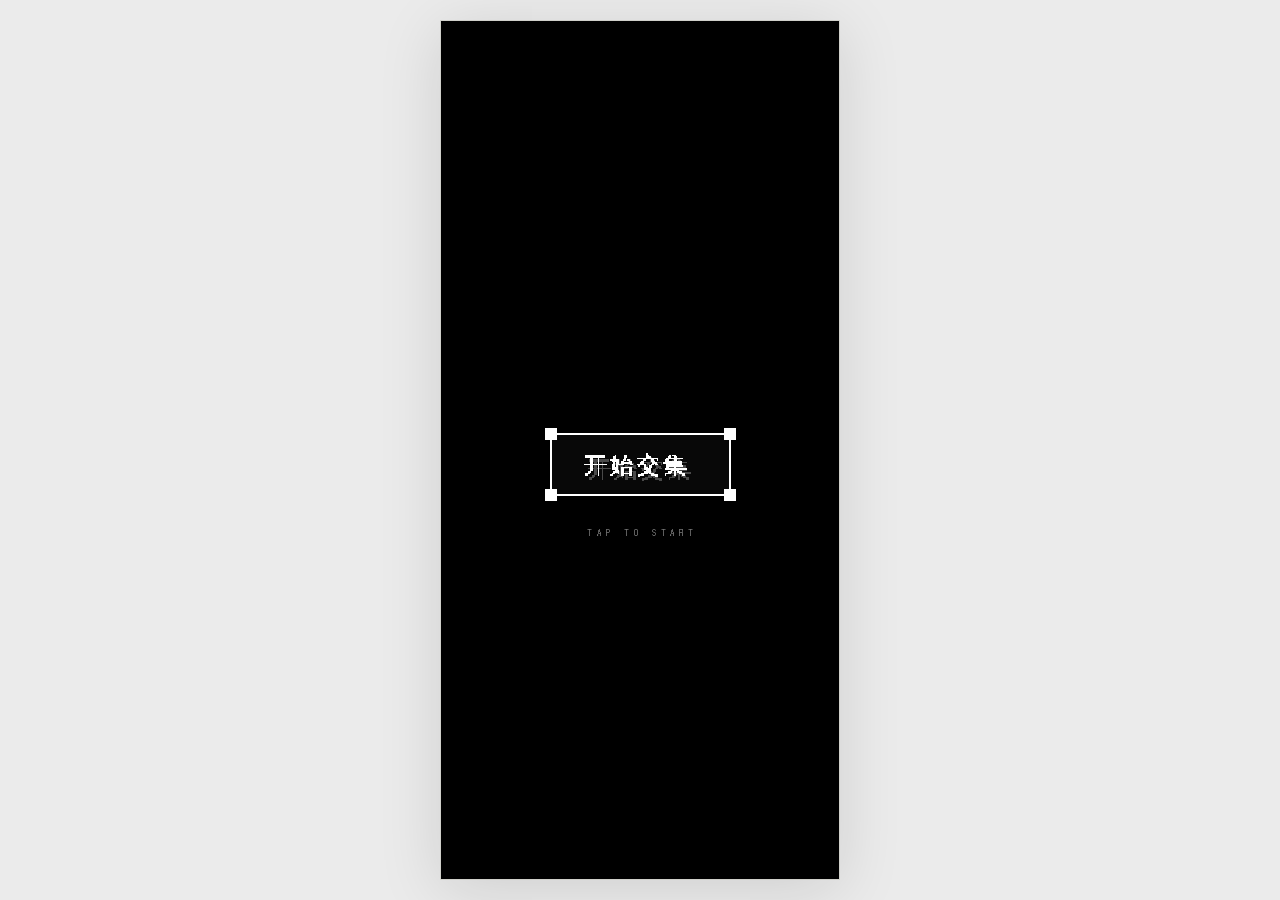
==== peiban/index.html @ 3f776996 "fix: 蛇眼装饰补全 - 半只眼镜像重建成两只完整独立的眼睛, 瞳孔镂空填实" ====
<!DOCTYPE html>
<html lang="zh-CN">
<head>
<meta charset="UTF-8" />
<meta name="viewport" content="width=device-width, initial-scale=1.0, maximum-scale=1.0, user-scalable=no, viewport-fit=cover" />
<title>风格 · 陪玩自我介绍</title>
<link rel="preconnect" href="https://fonts.googleapis.com" />
<link rel="preconnect" href="https://fonts.gstatic.com" crossorigin />
<!-- 非阻塞加载：fonts.googleapis.com 在大陆网络常挂起，阻塞式样式表会让页面长时间黑屏。
     media=print + onload 切换 = 异步加载，字体没到就用回退字体先渲染（font-display=swap 已开）。 -->
<link href="https://fonts.googleapis.com/css2?family=DotGothic16&family=Long+Cang&family=Zhi+Mang+Xing&display=swap" rel="stylesheet" media="print" onload="this.media='all'" />
<noscript><link href="https://fonts.googleapis.com/css2?family=DotGothic16&family=Long+Cang&family=Zhi+Mang+Xing&display=swap" rel="stylesheet" /></noscript>
<style>
  :root{
    --bg:#ffffff;          /* 纯白底 */
    --fg:#111111;
    --gray:#92949b;        /* 灰蓝 */
    --pink:#dcbcb8;        /* 柔和粉（框线等点缀） */
    --mist:#ece3e2;        /* 浅粉灰（烟雾/块面） */
    --block:#ece3e2;
    --block-2:#e0d4d3;
    --red:#8b1a1a;
    --paper:#ffffff;
    --px:'DotGothic16', -apple-system, "PingFang SC", "Microsoft YaHei", sans-serif;
    --ui:-apple-system, "PingFang SC", "Microsoft YaHei", sans-serif;
  }
  *{margin:0;padding:0;box-sizing:border-box;-webkit-tap-highlight-color:transparent;}
  html,body{height:100%;background:#ebebeb;}
  body{
    font-family:var(--ui);
    color:var(--fg);
    display:flex;align-items:center;justify-content:center;
    overflow:hidden;
  }
  .phone{
    position:relative;
    width:min(100vw,400px);
    height:min(100vh,860px);
    background:var(--bg);
    overflow:hidden;
    isolation:isolate;
  }
  @media (min-width:520px){
    .phone{border:1px solid #d0d0ca; box-shadow:0 10px 60px rgba(0,0,0,.12);}
  }

  /* ---------- 调试网格 ?grid=1 ---------- */
  .phone.grid::after{
    content:'';position:absolute;inset:0;pointer-events:none;z-index:99;
    background-image:
      linear-gradient(to right, rgba(139,26,26,.30) 0 1px, transparent 1px),
      linear-gradient(to bottom, rgba(139,26,26,.30) 0 1px, transparent 1px);
    background-size:33.333% 33.333%;
  }

  /* ---------- 页面容器 ---------- */
  .page{
    position:absolute; inset:0;
    padding:28px;
    opacity:0; visibility:hidden;
    background:var(--bg);
  }
  .page.is-active{opacity:1;visibility:visible;}
  /* 性能：非当前页的常驻动画（漂浮粒子/烟雾/蛇摆动等）全部暂停，省 GPU 省电 */
  .page:not(.is-active) *, .page:not(.is-active) *::before, .page:not(.is-active) *::after{
    animation-play-state:paused !important;
  }
  /* 画廊页：全屏 iframe，无内边距 */
  #page-gallery{ padding:0; cursor:pointer; }
  #page-gallery iframe{ width:100%; height:100%; border:0; display:block; }
  /* 画廊上下的半像素题字 */
  .gal-cap{
    position:absolute; left:0; right:0; z-index:6; pointer-events:none;
    font-family:var(--px); text-align:center; color:rgba(255,255,255,.58);
    letter-spacing:.46em; text-shadow:0 0 10px rgba(0,0,0,.65);
  }
  .gal-cap.top{ top:30px; font-size:13px; }
  .gal-cap.bot{ bottom:26px; font-size:12px; line-height:2.2; letter-spacing:.4em; }
  /* 右上角：线条黑白玫瑰 = 音乐开关 */
  .rose-mute{
    position:absolute; top:13px; right:13px; z-index:40;
    width:36px; height:36px; cursor:pointer;
    opacity:0; visibility:hidden;
    transition:transform .15s ease;
  }
  .rose-mute:active{ transform:scale(.9); }
  .rose-mute svg{ width:100%; height:100%; display:block; }
  .rose-mute .rm-line{ stroke:#161616; fill:none; stroke-width:1.5; stroke-linecap:round; }
  .rose-mute .rm-slash{ stroke:#8b1a1a; fill:none; stroke-width:1.8; stroke-linecap:round; opacity:0; transition:opacity .2s; }
  .rose-mute.off .rm-line{ stroke:#b9b9b2; }
  .rose-mute.off .rm-slash{ opacity:1; }
  .rm-tip{
    position:absolute; top:50%; right:42px; transform:translateY(-50%);
    font-size:9px; letter-spacing:.28em; color:var(--gray); white-space:nowrap;
    opacity:0; transition:opacity .25s;
  }
  .rose-mute:hover .rm-tip{ opacity:1; }

  /* ---------- 通用文字 ---------- */
  .back{
    position:absolute; top:26px; left:7%;
    font-size:12px; letter-spacing:.22em; color:var(--gray);
    cursor:pointer; z-index:20; padding:8px 10px 8px 0;
  }
  .back::before{content:'← ';}
  /* 右下角前进：子页顺序浏览 */
  .fwd{
    position:absolute; bottom:26px; right:7%;
    font-size:12px; letter-spacing:.22em; color:var(--gray);
    cursor:pointer; z-index:20; padding:8px 0 8px 10px;
  }
  .fwd::after{content:' →';}
  .fwd:active{opacity:.55;}
  .ttl{
    position:absolute; top:70px; left:7%;
    font-family:var(--px); font-size:30px; letter-spacing:.16em; line-height:1;
  }
  .ttl-en{
    position:absolute; top:78px; right:7%;
    font-size:10px; letter-spacing:.34em; color:var(--gray);
  }
  .hint{font-size:10px;letter-spacing:.24em;color:var(--gray);}
  .note{font-size:11px;letter-spacing:.18em;color:var(--gray);}

  /* ---------- 像素风文字框：白色边线，左上/右下角为像素颗粒 ---------- */
  .pixel-box{
    --pb-line:#ffffff;
    position:relative; display:inline-block;
    background:rgba(255,255,255,.55);
    border:2px solid var(--pb-line);
    color:#111;
    padding:11px 15px;
    font-family:var(--px); font-size:14px; letter-spacing:.14em; line-height:1.5;
  }
  .pixel-box::before{
    content:''; position:absolute; top:-7px; left:-7px; width:13px; height:13px;
    background:var(--pb-line);
    clip-path:polygon(0 0,100% 0,100% 34%,66% 34%,66% 67%,33% 67%,33% 100%,0 100%);
  }
  .pixel-box::after{
    content:''; position:absolute; bottom:-7px; right:-7px; width:13px; height:13px;
    background:var(--pb-line);
    clip-path:polygon(0 0,100% 0,100% 34%,66% 34%,66% 67%,33% 67%,33% 100%,0 100%);
    transform:rotate(180deg);
  }
  .pixel-box > span{position:relative; z-index:2;}
  /* 浅色背景上的弹窗：白线会隐身，换黑线，像素角同步变色 */
  .vibe-pop .pixel-box{--pb-line:#111111;}

  /* ---------- 占位块 ---------- */
  .block{
    background:var(--block);
    display:flex;align-items:center;justify-content:center;
    font-size:11px;letter-spacing:.22em;color:var(--gray);
    text-align:center;
  }
  .block.round{border-radius:50%;}
  .block.red{background:var(--red);color:#fff;}
  .block.dark{background:#111;color:#fff;}
  .block.pale{background:var(--block-2);}


  /* ---------- 图片占位框 ---------- */
  .ph{
    position:absolute;
    border:1px dashed rgba(17,17,17,.32);
    background:rgba(17,17,17,.02);
    display:flex;align-items:center;justify-content:center;
    overflow:hidden;
  }
  .ph::before,.ph::after{
    content:'';position:absolute;background:rgba(17,17,17,.18);
  }
  .ph::before{left:50%;top:50%;width:16px;height:1px;transform:translate(-50%,-50%);}
  .ph::after{left:50%;top:50%;width:1px;height:16px;transform:translate(-50%,-50%);}
  .ph > i{
    position:absolute; bottom:8px; left:0; right:0; text-align:center;
    font-style:normal; font-size:9px; letter-spacing:.24em; color:#9a9a94;
  }

  /* ---------- 话术页：照片用细线吊在顶上 ---------- */
  #page-scripts .ph{ overflow:visible; }   /* 否则吊线被占位框裁掉 */
  #page-scripts .hang{
    position:absolute; bottom:100%; left:50%; margin-left:-.5px;
    width:1px;   /* 拧绳质感：两色相间的细线 */
    background:repeating-linear-gradient(180deg,#8f8f89 0 3px,#d9d9d3 3px 5px);
  }
  #page-scripts .hang::before{
    content:''; position:absolute; top:-4px; left:50%; transform:translateX(-50%);
    width:5px; height:5px; border-radius:50%;
    background:#2b2b2b;   /* 顶部图钉 */
  }

  /* ---------- 可点热区 ---------- */
  .hit{cursor:pointer; position:absolute; z-index:6;}
  .hit:active{opacity:.55;}
  .hit .tag{
    position:absolute; left:0; top:100%; margin-top:6px; white-space:nowrap;
    font-size:9px; letter-spacing:.22em; color:var(--gray);
  }
  .hit .tag.r{left:auto; right:0;}
  .hit .tag.c{left:0; right:0; text-align:center;}

  /* ---------- 跳转烟雾过渡层（从底部升起盖屏，再散去） ---------- */
  #smokeVeil{
    position:absolute; inset:0; z-index:55;
    display:none; pointer-events:none; overflow:hidden;
  }
  #smokeVeil .puff{
    position:absolute; border-radius:50%;
    /* 移动端性能：渐变本身已足够柔，blur(16px) 会让 4 个大块每帧重渲染，微信内核直接卡 */
    background:radial-gradient(circle at 50% 60%, #ffffff 0%, var(--mist) 40%, rgba(236,227,226,0) 72%);
    animation:veilChurn 3.2s ease-in-out infinite alternate;
  }
  #smokeVeil .p1{ left:-18%; bottom:-16%; width:80%; height:46%; }
  #smokeVeil .p2{ left:30%;  bottom:-24%; width:90%; height:52%; animation-delay:.35s; }
  #smokeVeil .p3{ left:-8%;  bottom:-30%; width:100%; height:56%; animation-delay:.7s; }
  #smokeVeil .p4{ left:52%;  bottom:-12%; width:70%; height:42%; animation-delay:.15s; }
  @keyframes veilChurn{
    from{ transform:translateX(-3%) scale(1); }
    to  { transform:translateX(3%)  scale(1.12); }
  }

  /* ================= 0. 开始界面（游戏 TITLE SCREEN） ================= */
  #startScr{
    position:absolute; inset:0; z-index:220; background:#000;
    display:flex; align-items:center; justify-content:center;
    padding-top:72px;                /* 整体下移一点 */
    cursor:pointer;
  }
  .ss-title{
    font-family:var(--px); color:#fff;
    line-height:1; text-align:center;
  }
  .ss-title canvas{
    display:block; margin:0 auto;      /* 居中 */
    image-rendering:pixelated;
    filter:drop-shadow(4px 4px 0 rgba(140,140,140,.5));
  }
  /* 扭曲过场：从屏幕中心扩散的波纹环 */
  .warp-ring{
    position:absolute; left:50%; top:50%; width:240px; height:240px;
    margin:-120px 0 0 -120px;
    border:2px solid rgba(255,255,255,.6); border-radius:50%;
    opacity:0; pointer-events:none;
  }
  .ss-stack{ display:flex; flex-direction:column; align-items:center; }
  .ss-frame{
    position:relative; padding:18px 30px 15px;   /* 只比字大一圈 */
    border:2px solid #ffffff;
    text-align:center;
    background:rgba(255,255,255,.03);
    box-shadow:0 16px 38px rgba(0,0,0,.8);       /* 只留大柔影，去掉会被看成第二个框的硬偏移影 */
  }
  /* 四角像素块：正压在边框角上（块中心对准角点），不再有外圈卫星块 */
  .ss-c{ position:absolute; width:12px; height:12px; background:#fff; }
  .ss-c.tl{ left:-7px; top:-7px; }
  .ss-c.tr{ right:-7px; top:-7px; }
  .ss-c.bl{ left:-7px; bottom:-7px; }
  .ss-c.br{ right:-7px; bottom:-7px; }
  .ss-sub{
    margin-top:30px; font-family:var(--px); font-size:9px;
    letter-spacing:.52em; margin-right:-.52em; color:rgba(255,255,255,.55);
    animation:ssBlink 1.6s steps(1) infinite;
  }
  @keyframes ssBlink{ 0%,100%{opacity:1;} 50%{opacity:.15;} }
  #startScr:active .ss-frame{ transform:scale(.985); }

  /* ================= 0. 开场序章 ================= */
  .intro{
    position:absolute; inset:0; z-index:60;
    background:var(--bg); overflow:hidden;
    visibility:hidden; opacity:0; cursor:pointer;
  }
  .intro.on{visibility:visible;opacity:1;}
  .intro-bg{
    position:absolute; inset:-12%;
    background:
      radial-gradient(58% 42% at 28% 30%, rgba(17,17,17,.09), transparent 72%),
      radial-gradient(46% 36% at 74% 68%, rgba(17,17,17,.12), transparent 70%),
      linear-gradient(115deg, transparent 61.8%, rgba(146,148,155,.06) 62%, rgba(146,148,155,.06) 78%, transparent 78.2%),
      var(--bg);
  }
  .intro-grain{
    position:absolute; inset:0; pointer-events:none; opacity:.55;
    background-image:url("data:image/svg+xml,%3Csvg xmlns='http://www.w3.org/2000/svg' width='140' height='140'%3E%3Cfilter id='n'%3E%3CfeTurbulence type='fractalNoise' baseFrequency='0.85' numOctaves='3' stitchTiles='stitch'/%3E%3C/filter%3E%3Crect width='140' height='140' filter='url(%23n)' opacity='0.42'/%3E%3C/svg%3E");
    mix-blend-mode:multiply;
  }
  /* 移动端性能：全屏 multiply 混合会逼着底层每帧重合成，微信内核吃不消；
     手机上改普通混合 + 降透明度（视觉近似），序章不再卡 */
  @media (max-width:520px){
    .intro-grain{ mix-blend-mode:normal; opacity:.14; }
  }
  .intro-lid{position:absolute; left:0; width:100%; height:50.5%; background:#050505; transform:scaleY(0); pointer-events:none; z-index:28;}
  #lidTop{top:0; transform-origin:50% 0;}
  #lidBot{bottom:0; transform-origin:50% 100%;}
  .intro-txt{position:absolute; inset:0;}
  .ln-ripple{
    position:absolute; width:130px; height:130px; left:0; top:0;
    border:1px solid rgba(17,17,17,.55); border-radius:50%;
    opacity:0; pointer-events:none;
  }
  .ln{
    position:absolute; font-family:var(--ui);
    font-size:17px; letter-spacing:.14em; color:#111; white-space:nowrap;
  }
  .ln .char{display:inline-block;}
  .ln-a{left:11%; top:42%; font-weight:600;}
  .ln-b{right:11%; top:54%; color:#3a3a36;}
  .ln-b2{right:11%; top:60.5%; color:#3a3a36;}
  .intro-skip{
    position:absolute; bottom:26px; left:0; right:0; text-align:center;
    font-size:10px; letter-spacing:.3em; color:var(--gray);
  }
  /* 序章：直接用原图渲染的「倒在桌沿的高脚杯 + 长酒线 + 地面酒滩」（去掉桌子，透明 PNG） */
  .intro-glass{
    position:absolute; left:24%; top:.5%; width:52%; height:40%;
    pointer-events:none; opacity:0;
  }
  .intro-glass img.spill-img{
    width:100%; height:100%; display:block; object-fit:contain; object-position:50% 0%;
    clip-path:inset(0 0 100% 0);   /* 初始未显现，随时间线自上而下「流出」 */
  }
  /* 序章戒指：第二句话前滚入画面右侧 */
  .intro-ring{
    position:absolute; right:10%; top:42.5%; width:23%;
    opacity:0; pointer-events:none; z-index:5;
  }

  /* ================= 1. 首页 ================= */
  .home-snake{ left:-2%; top:-5%; width:44%; height:36%; }
  .home-snake .snk-img{
    width:100%; height:100%; object-fit:contain; display:block;
    transform:rotate(14deg);          /* 头转向右下的耳钉 */
  }
  .home-saturn{ left:30%; top:20%; width:76%; height:52%; }   /* 再右移，右缘探出屏边被裁一小截 */
  .home-saturn .tag.c{ left:62%; right:auto; }                /* 「主页」右移避开红线 */
  .home-saturn .sat-img{
    width:100%; height:100%; object-fit:contain; object-position:50% 50%; display:block;
    animation:levitate 6s ease-in-out infinite;
  }
  @keyframes levitate{
    0%,100%{ transform:translateY(0) rotate(-14deg); }   /* 向左倾斜 */
    50%    { transform:translateY(-16px) rotate(-8deg); }
  }
  /* 首页「欢愉至上」：白底像素框（canvas 小图放大出真像素颗粒） */
  .home-ring .pixel-box{ --pb-line:var(--pink); background:#ffffff; overflow:visible; }   /* 粉框 */
  .home-ring .pixel-box::before{ top:-5px; left:-5px; width:9px; height:9px; }
  .home-ring .pixel-box::after{ bottom:-5px; right:-5px; width:9px; height:9px; }
  /* 金属质感粒子 + 星芒（土星周围） */
  .saturn-wrap{position:relative;}
  .pt{
    position:absolute;border-radius:50%;
    background:radial-gradient(circle at 32% 30%, #ffffff 0%, #dcdcdc 22%, #9a9a9a 48%, #2e2e2e 94%);
    box-shadow:inset -1px -2px 3px rgba(0,0,0,.4), 0 0 5px rgba(255,255,255,.4);
  }
  .pt.star{border-radius:0;background:none;box-shadow:none;color:#111;font-size:11px;line-height:1;}
  .pt.p1{width:9px;height:9px;top:2px;left:24%;animation:float1 5.5s ease-in-out infinite;}
  .pt.p2{width:4px;height:4px;top:44%;left:-2%;animation:float2 7s ease-in-out infinite;}
  .pt.p3{width:11px;height:11px;top:78%;left:8%;animation:float3 6.2s ease-in-out infinite;}
  .pt.p4{width:3px;height:3px;top:20%;right:8%;animation:float2 8s ease-in-out infinite .8s;}
  .pt.p5{width:7px;height:7px;top:88%;right:16%;animation:float1 6.6s ease-in-out infinite .4s;}
  .pt.p6{width:5px;height:5px;top:56%;right:-3%;animation:float3 9s ease-in-out infinite;}
  .pt.star.s1{top:6%;right:22%;animation:float2 7.5s ease-in-out infinite .5s;}
  .pt.star.s2{bottom:-8%;left:36%;animation:float1 8.5s ease-in-out infinite 1s;}
  @keyframes float1{0%,100%{transform:translate(0,0);opacity:.55}50%{transform:translate(-8px,-14px);opacity:1}}
  @keyframes float2{0%,100%{transform:translate(0,0);opacity:.4}50%{transform:translate(10px,-10px);opacity:.95}}
  @keyframes float3{0%,100%{transform:translate(0,0);opacity:.5}50%{transform:translate(-4px,10px);opacity:1}}
  .home-ring{ right:4%; bottom:11.5%; width:41%; height:15%; z-index:7; }
  .home-ring .pixel-box{position:absolute;right:0;bottom:0;z-index:2;}
  /* 银灰小戒指：缀在文字框左上角，不压文字（框右移后随之调整） */
  .home-ring .orb-base, .home-ring .orb-front{
    position:absolute; left:21%; top:23%; width:45%; height:auto;
    object-fit:contain; display:block; pointer-events:none;
    transform:rotate(10deg) scaleX(1.15);
  }
  .home-ring .orb-base{
    z-index:1;
    filter:drop-shadow(0 4px 6px rgba(0,0,0,.22));
  }
  .home-ring .orb-front{ z-index:3; clip-path:inset(53% 0 0 0); }
  .home-ring .tag{ z-index:4; }
  /* 「欢愉至上」：去外框，文字用 canvas 低分辨率放大 → 像素块风格 */
  .home-ring .pixel-box{ border:none; background:transparent; padding:2px 3px; }
  .home-ring .pixel-box canvas{ display:block; image-rendering:pixelated; }
  /* 红线：从页面顶端贯穿到底（中间上方→中间下方），只经过持烟的手臂；
     基线在背景层（所有元素之下），下半段单独提层到手臂之上 */
  .home-redline{
    position:absolute; left:39%; top:0; width:23%; height:100%;
    pointer-events:none;
  }
  .home-redline img{
    position:absolute; left:0; top:0; width:100%; height:100%;
    object-fit:fill; display:block;   /* fill：竖向拉满整屏，曲线全程贯穿 */
    filter:brightness(.72) saturate(.8);   /* 暗红，不要那么亮 */
  }
  .home-redline .rl-base{ z-index:1; }                                   /* 上半段：背景层 */
  .home-redline .rl-front{ z-index:6; clip-path:inset(50% 0 0 0); }      /* 下半段：压到手臂上层 */
  /* 上部黑色色块：右上角稍靠下，垫在背景上（红线从其表面经过） */
  .home-blk{
    position:absolute; right:0; top:9%; width:45%; height:33%;
    background:#0a0a0a; z-index:0; pointer-events:none;
  }
  /* 内页背景红线：贯穿整屏、印在背景里（除序章外每页都有） */
  .page-redline{
    position:absolute; left:39%; top:0; width:23%; height:100%;
    pointer-events:none; z-index:0; opacity:.3;
  }
  /* 风格页：红线避开居中文本与右上 VIBE，走 70-82% 空档（酒杯后面） */
  #page-vibe .page-redline{ left:70%; width:12%; }
  .page-redline img{
    width:100%; height:100%; object-fit:fill; display:block;
    filter:brightness(.72) saturate(.8);
  }
  /* 手持香烟（黑底剪影，原图直接放置）：手臂从左缘伸入，烟头朝右下带火星 */
  .home-cig{ left:0; bottom:5.5%; width:58%; height:58%; z-index:5; }
  .home-cig .hand-img{
    position:absolute; left:0; bottom:0; width:100%; height:100%;
    object-fit:contain; object-position:left bottom; display:block;
  }
  .home-cig .tag{ color:#b9b9b9; }
  /* 纯烟雾：独立于香烟容器，从燃烧头的屏幕位置竖直升起 */
  /* 白色烟雾：白芯 + 极浅灰边缘（在白底上靠浅灰晕边显形），柔和上升 */
  .home-smoke{
    position:absolute; left:46%; top:40%;
    width:96px; height:30%;
    pointer-events:none; z-index:5;
  }
  .home-smoke i{
    position:absolute; bottom:0; left:50%; width:38px; height:38px; margin-left:-19px;
    border-radius:50%; opacity:0;
    /* 移动端性能：去掉 blur(6px)，柔边交给渐变本身（缩放动画会让 blur 每帧重渲染） */
    background:radial-gradient(circle,
      rgba(255,255,255,.96) 0%,
      rgba(255,255,255,.88) 34%,
      rgba(196,199,206,.38) 62%,
      rgba(196,199,206,0) 74%);
    animation:smokeUp 5.4s linear infinite;
  }
  .home-smoke i:nth-child(2){ animation-delay:1.8s; margin-left:5px; width:30px; height:30px; }
  .home-smoke i:nth-child(3){ animation-delay:3.6s; margin-left:-22px; width:34px; height:34px; }
  @keyframes smokeUp{
    0%  { transform:translate(0,0) scale(.4); opacity:0; }
    14% { opacity:.95; }
    55% { transform:translate(10px,-100px) scale(1.5); opacity:.55; }
    100%{ transform:translate(26px,-204px) scale(2.3); opacity:0; }
  }
  #page-home .home-tip{ position:absolute; bottom:12px; left:7%; }

  /* ================= 2. 主页 ================= */
  .avatar{
    position:absolute; top:6.4%; right:6%;
    width:27%; aspect-ratio:1/1;
    background:#0d0d0d;
  }
  .avatar .ph{
    position:absolute; inset:0; width:100%; height:100%;
    object-fit:cover; display:block;
  }
  /* 头像外框：黑色雕花边框（透明 PNG，已压成正方形），开口正好贴住方头像 */
  .avatar .fr{
    position:absolute; left:50%; top:50%; width:117%;
    transform:translate(-50%,-50%);
    pointer-events:none; display:block;
  }
  .fields{ position:absolute; top:19%; left:7%; width:40%; }
  .field{margin-bottom:18px;}
  .field .k{font-size:10px;letter-spacing:.3em;color:var(--gray);display:block;margin-bottom:9px;}
  .field .v{
    display:block;width:100%;white-space:nowrap;
    border-bottom:1px solid rgba(17,17,17,.35);
    padding-bottom:7px;font-size:15px;letter-spacing:.1em;color:var(--fg);
  }
  .field .v.empty{color:#b4b4ae;}
  /* 签名：书写体（网络字体加载失败时回退本地楷体/行楷），正常横排 */
  .field .v.sign{
    font-family:'Zhi Mang Xing','Long Cang','STXingkai','KaiTi','SimKai',cursive;
    font-size:19px; letter-spacing:.06em;
    color:#1c1c1c;
  }
  .face-wrap{ position:absolute; top:31%; left:47%; width:54%; height:42%; }
  .face-wrap .face-img{ width:100%; height:100%; object-fit:contain; display:block; }
  .earring{ position:absolute; width:52px; height:52px; cursor:pointer; z-index:8; }
  .earring img{
    width:100%; height:100%; object-fit:contain; display:block;
    filter:drop-shadow(0 2px 4px rgba(0,0,0,.28));
  }
  .profile-tip{position:absolute;bottom:24px;left:7%;}

  /* ================= 3. 风格页 ================= */
  /* 戒指：穿在红线右上角 */
  .vibe-ring{ position:absolute; left:69%; top:11.5%; width:16.5%; z-index:2; pointer-events:none; }
  .vibe-ring img{ width:100%; display:block; transform:rotate(16deg); }
  /* 基调文案 */
  .vibe-line{
    position:absolute; top:24.5%; left:7%; width:60%;
    font-size:12px; letter-spacing:.12em; line-height:2.05; color:var(--fg);
  }
  .vibe-line .k{
    display:inline-block; font-size:10px; letter-spacing:.28em;
    color:var(--gray); vertical-align:1px; margin-right:.4em;
  }
  .vibe-line .low{ color:var(--red); font-size:11.5px; letter-spacing:.2em; margin-top:4px; }
  .vibe-line .vibe-quote{
    font-size:10px; letter-spacing:.14em; line-height:1.9;
    color:var(--gray); margin-top:12px;
  }
  /* 须知：微信气泡，一条条冒出，新的覆盖旧的，点击可切下一条 */
  .vc{
    position:absolute; left:7%; bottom:92px; width:86%; height:170px; z-index:3; cursor:pointer;
    display:flex; flex-direction:column; justify-content:flex-end; align-items:stretch;
  }
  .vc .vc-name{
    display:block; font-size:10px; letter-spacing:.3em; color:var(--gray); margin:0 0 6px 42px;
  }
  .vc-row{ position:relative; display:flex; align-items:flex-end; gap:8px; opacity:0; }
  .vc-row.on{ animation:vcPop .45s cubic-bezier(.34,1.56,.64,1) forwards; }
  .vc-row.out{ animation:vcOut .26s ease-in forwards; }
  @keyframes vcPop{
    from{ opacity:0; transform:translateY(16px) scale(.9); }
    to  { opacity:1; transform:none; }
  }
  @keyframes vcOut{
    from{ opacity:1; transform:none; }
    to  { opacity:0; transform:translateY(-14px); }
  }
  .vc-ava{ width:32px; height:32px; border-radius:5px; overflow:hidden; flex:none; }
  .vc-ava img{ width:100%; height:100%; object-fit:cover; display:block; }
  .vc-bubble{
    position:relative; background:#f3f3f1; border-radius:0 10px 10px 10px;
    padding:10px 13px; font-size:11.5px; letter-spacing:.05em; line-height:1.8;
    color:var(--fg); max-width:calc(100% - 42px); max-height:150px; overflow:hidden;
  }
  .vc-bubble::before{
    content:''; position:absolute; left:-5px; top:9px;
    border-top:5px solid transparent; border-bottom:5px solid transparent;
    border-right:6px solid #f3f3f1;
  }
  .vc-bubble b{ font-weight:400; color:var(--red); margin-right:3px; }
  .vibe-arm{ left:7%; top:50%; width:40.5%; height:30%; }
  .vibe-arm img{ width:100%; height:100%; object-fit:contain; display:block; }
  .vibe-glass{ left:65%; top:30%; width:31%; height:42%; }
  .vibe-glass img{width:100%;height:100%;object-fit:contain;display:block;}
  .vibe-pop{
    position:absolute; left:7%; top:7.4%;
    opacity:0; visibility:hidden; z-index:30;
    pointer-events:none;
  }
  .vibe-pop.show{pointer-events:auto;}
  .vibe-tip{position:absolute;bottom:26px;left:0;right:0;text-align:center;}

  /* ================= 4. 话术页 ================= */
  /* 话术页：长页面(px 定位,inner 高 1200)。第二屏=自定义上传框 */
  .sc-f1{ left:50.5%; top:112px; width:45%;   height:194px; transform:rotate(-1.5deg); z-index:2; }
  .sc-f2{ left:6%;    top:391px; width:44%;   height:185px; transform:rotate(1.2deg);  z-index:2; }
  /* 图片排版加密：左上小竖幅 / 右中 / 右下 */
  .sc-f3{ left:6%;    top:198px; width:41%;   height:189px; transform:rotate(-1.4deg); z-index:2; }
  .sc-f4{ left:52.5%; top:314px; width:40.5%; height:138px; transform:rotate(1.4deg);  z-index:2; }
  .sc-f5{ right:5.5%; top:568px; width:40.5%; height:142px; transform:rotate(-1.2deg); z-index:2; }
  .sc-up1{ left:7%;   top:880px; width:40%;   height:180px; transform:rotate(-1.2deg); z-index:2; }
  .sc-up2{ left:52%;  top:880px; width:40%;   height:180px; transform:rotate(1.4deg);  z-index:2; }

  /* 原图卡：截图直接上框，点击全屏看细节（话术页+板评页共用） */
  #page-scripts .ph.pic, #page-reviews .ph.pic{
    border-style:solid; border-color:rgba(17,17,17,.22);
    background:#fcfbf8;
    box-shadow:0 2px 10px rgba(17,17,17,.07);
    cursor:pointer;
  }
  #page-scripts .ph.pic::before,
  #page-scripts .ph.pic::after,
  #page-reviews .ph.pic::before,
  #page-reviews .ph.pic::after{ display:none; }   /* 去掉占位十字 */
  #page-scripts .ph.pic img, #page-reviews .ph.pic img{
    position:absolute; inset:0; width:100%; height:100%;
    object-fit:cover; display:block;
    box-shadow:0 0 0 3px #fff, 0 0 0 4px rgba(17,17,17,.22);  /* 白边+细灰收边 */
  }
  #page-scripts .ph.pic > i{
    bottom:3px; font-size:7.5px; letter-spacing:.3em; color:#fff;
    text-shadow:0 0 4px rgba(0,0,0,.9), 0 0 2px rgba(0,0,0,.9);
    z-index:2; pointer-events:none;
  }
  /* 板评图多为浅底：主题字用深灰，黑底信单独用白 */
  #page-reviews .ph.pic > i{
    bottom:3px; font-size:7.5px; letter-spacing:.3em; color:#5a564c;
    text-shadow:0 0 3px rgba(255,255,255,.9);
    z-index:2; pointer-events:none;
  }
  #page-reviews .ph.pic.rv-f1 > i{ color:#fff; text-shadow:0 0 4px rgba(0,0,0,.9); }
  /* 全屏看图遮罩 */
  .pic-veil{
    position:absolute; inset:0; z-index:60; display:none;
    background:rgba(10,10,10,.93); cursor:pointer;
  }
  .pic-veil img{
    position:absolute; left:50%; top:50%; transform:translate(-50%,-50%);
    max-width:99%; max-height:94%; object-fit:contain;
  }
  .pic-veil .pic-x{
    position:absolute; top:16px; right:18px;
    font-size:14px; letter-spacing:.24em; color:#e8e5dd;
    text-shadow:0 0 6px rgba(0,0,0,.6);
  }
  /* 长页面：页内滚动容器（板评/话术），标题与前进按钮固定在视口 */
  .pg-scroll{
    position:absolute; inset:0; overflow-y:auto; -webkit-overflow-scrolling:touch;
    scrollbar-width:none; z-index:2;
  }
  .pg-scroll::-webkit-scrollbar{ display:none; }
  .pg-inner{ position:relative; height:1250px; }   /* 板评默认高 */
  #page-scripts .pg-inner{ height:1200px; }
  /* 顶部/底部渐隐遮罩：内容滚过标题区时不生硬 */
  .pg-fade{
    position:absolute; left:0; right:0; height:64px; z-index:3; pointer-events:none;
  }
  .pg-fade.top{ top:0; background:linear-gradient(#fff 32%, rgba(255,255,255,0)); }
  .pg-fade.bot{ bottom:0; background:linear-gradient(rgba(255,255,255,0), #fff 40%); }
  /* 自定义上传占位框：虚线，点击上传；上传后变实线图框 */
  .ph.up{
    border:1.5px dashed rgba(17,17,17,.34); background:rgba(255,255,255,.55);
    cursor:pointer;
    -webkit-user-select:none; user-select:none; -webkit-touch-callout:none;
  }
  .ph.up::before, .ph.up::after{ display:none; }
  .ph.up .up-txt{
    position:absolute; left:0; right:0; top:50%; transform:translateY(-50%);
    text-align:center; font-size:10px; letter-spacing:.3em; color:#a09c92;
    pointer-events:none;
  }
  .ph.up.full{ border-style:solid; border-color:rgba(17,17,17,.22); background:#fcfbf8; }
  .ph.up.full .up-txt{ display:none; }
  .ph.up.full img{
    position:absolute; inset:0; width:100%; height:100%;
    object-fit:cover; display:block; cursor:pointer;
    box-shadow:0 0 0 3px #fff, 0 0 0 4px rgba(17,17,17,.22);
  }
  /* 蛇：首页同款真蛇图，拉大铺成「右上 → 左下」的大对角，隐入背景（压在图片框后面），不挡图 */
  .sc-snake{ position:absolute; left:-7%; top:1%; width:114%; height:92%; z-index:1; pointer-events:none; }
  .sc-snake .sc-snk-img{
    width:100%; height:100%; object-fit:contain; display:block;
    opacity:.40;                               /* 融入白背景 */
    transform:rotate(7deg);
    animation:snkSway 11s ease-in-out infinite;
  }
  @keyframes snkSway{
    0%,100%{ transform:translate(0,0) rotate(7deg); }
    50%    { transform:translate(-7px,9px) rotate(5.4deg); }
  }
  /* 左下：玻璃罩玫瑰入口 —— 贴左下角，只露出图片右边一条（右罩壁+半朵花），图层压在蛇下面 */
  .sc-half{ left:0; bottom:0; width:18%; height:22%; z-index:0; }
  .sc-half .half-clip{ position:absolute; inset:0; overflow:hidden; }
  .sc-half .half-img{
    position:absolute; top:0; right:0; height:166%; width:auto;
    display:block;   /* 顶部对齐 → 罩顶和玻璃上半截露出，裁掉底部 */
  }
  .sc-half .tag{left:8%; bottom:2px; top:auto;}

  /* ================= 5. 板评页 ================= */
  /* 板评页：长页面(px 定位,inner 高 1250)。第一屏=四图,第二屏=沈虞信+上传框 */
  .rv-f1{ left:7%;  top:120px; width:36%; height:323px; transform:rotate(-1.8deg); z-index:2; }
  .rv-f2{ left:50%; top:120px; width:43%; height:168px; transform:rotate(1.6deg);  z-index:2; }
  .rv-f3{ left:50%; top:318px; width:43%; height:181px; transform:rotate(-1.4deg); z-index:2; }
  .rv-f4{ left:7%;  top:486px; width:44%; height:198px; transform:rotate(2deg);    z-index:2; }
  .rv-f5{ left:7%;  top:840px; width:46%; height:200px; transform:rotate(-1.6deg); z-index:2; }
  .rv-up1{ left:58%; top:840px;  width:35%; height:180px; transform:rotate(1.6deg);  z-index:2; }
  .rv-up2{ left:58%; top:1040px; width:35%; height:180px; transform:rotate(-1.4deg); z-index:2; }
  .rv-bloom{ position:absolute; left:33.75%; top:700px; width:32.5%; height:129px; opacity:.16; z-index:1; pointer-events:none; }
  .rv-bloom img{width:100%;height:100%;object-fit:contain;display:block;}
  .rv-eye{ position:absolute; top:688px; width:24%; height:104px; opacity:.5; z-index:1; pointer-events:none; }
  .rv-eye img{width:100%;height:100%;object-fit:contain;display:block;}
  .rv-eye-l{ left:7.5%; transform:rotate(-7deg); }
  .rv-eye-r{ right:7.5%; transform:rotate(7deg); }

  /* ================= 6. 书页 ================= */
  .book-wrap{position:absolute; left:26%; top:9%; width:68%; height:56%; z-index:6;}
  .book-zone{
    position:relative; width:100%; height:100%;
    perspective:1500px; cursor:pointer;
  }
  .book-zone .bl{position:absolute; inset:0;}
  /* 底层右页 + 右缘/下缘纸厚（立体书脊感） */
  .book-base{
    background:#f2f0e9;
    box-shadow:5px 9px 0 rgba(17,17,17,.05), 9px 16px 30px rgba(0,0,0,.18);
  }
  .book-base::after{
    content:''; position:absolute; right:-7px; top:4px; bottom:-3px; width:7px;
    background:repeating-linear-gradient(180deg,#f0eee6 0 2px,#c9c6ba 2px 4px);
    box-shadow:inset -2px 0 3px rgba(0,0,0,.14);
  }
  .book-base::before{
    content:''; position:absolute; left:4px; right:-7px; bottom:-7px; height:7px;
    background:repeating-linear-gradient(90deg,#f0eee6 0 2px,#c9c6ba 2px 4px);
    box-shadow:inset 0 -2px 3px rgba(0,0,0,.12);
  }
  /* 可翻页张：双面 */
  .book-page{
    position:absolute; inset:0; z-index:2;
    transform-origin:left center; transform-style:preserve-3d;
  }
  .pgf,.pgb{
    position:absolute; inset:0; overflow:hidden;
    backface-visibility:hidden; -webkit-backface-visibility:hidden;
    background:#fdfdfb; border:1px solid rgba(17,17,17,.3);
    box-shadow:0 8px 18px rgba(0,0,0,.10);
  }
  .pgb{ transform:rotateY(180deg); }
  .pgf .pl,.pgb .pl{
    position:absolute; inset:9% 8%;
    border:1px dashed rgba(17,17,17,.3); background:rgba(17,17,17,.02) center/cover no-repeat;
    display:flex; align-items:center; justify-content:center;
    font-size:9px; letter-spacing:.24em; color:#9a9a94;
  }
  .pgf .pl.full,.pgb .pl.full{ border:1px solid rgba(17,17,17,.15); color:transparent; }
  .book-inside{ background:linear-gradient(105deg,#f4f2ec 0%,#fdfdfb 32%); }
  .book-inside .bd{position:absolute;left:22px;bottom:20px;font-size:9px;letter-spacing:.3em;color:rgba(17,17,17,.4);}
  /* 中缝阴影 */
  .book-spine{ left:0; width:14px; z-index:40; pointer-events:none; background:linear-gradient(90deg,rgba(0,0,0,.20),rgba(0,0,0,0)); }
  .book-cover{
    position:absolute;inset:0;
    background:#ffffff;border:1px solid rgba(17,17,17,.55);
    overflow:hidden;
  }
  .book-cover .book-cv{
    position:absolute;inset:0;width:100%;height:100%;
    object-fit:cover;display:block;pointer-events:none;
  }
  .book-cover .spine,.book-cover .bt,.book-cover .bd{position:relative;z-index:2;}
  .book-cover .spine{position:absolute;left:12px;top:16px;bottom:16px;width:1px;background:rgba(17,17,17,.25);}
  .book-cover .bt{font-family:var(--px);font-size:17px;letter-spacing:.16em;line-height:1.7;}
  .book-cover .bd{
    position:absolute;left:0;right:0;bottom:10px;z-index:2;text-align:center;
    font-size:9px;letter-spacing:.3em;color:#fff;
    text-shadow:0 1px 6px rgba(0,0,0,.6);
  }
  .book-corner{
    position:absolute;right:0;bottom:0;width:44px;height:44px;
    background:var(--red);
    clip-path:polygon(100% 0,100% 100%,0 100%);
  }
  .book-inner{
    position:absolute;inset:0;z-index:1;
    background:#fbfbf9;color:#111;
    padding:22px 20px;
    display:flex;flex-direction:column;gap:14px;
  }
  .book-inner .pl{
    flex:1;border:1px dashed rgba(17,17,17,.3);
    display:flex;align-items:center;justify-content:center;
    font-size:9px;letter-spacing:.24em;color:#9a9a94;
  }
  .book-inner .pt2{font-family:var(--px);font-size:13px;letter-spacing:.12em;line-height:1.7;}
  .bk-up{ position:absolute; bottom:12px; left:27%; z-index:8; cursor:pointer; }
  .bk-up:active{opacity:.5;}
  /* 手持香烟（黑底剪影，原图直接放置，左下角） */
  .bk-cig{ left:-2%; bottom:4%; width:54%; height:50%; z-index:4; }
  .bk-cig .bk-hand{
    position:absolute; left:0; bottom:0; width:100%; height:100%;
    object-fit:contain; object-position:left bottom; display:block;
    /* 手臂从屏幕左缘外伸入：左端渐隐，藏掉被屏幕切断的硬边（图片盒从 -8px 起算，透明段需盖过屏缘） */
    -webkit-mask-image:linear-gradient(90deg, transparent 0, transparent 9%, #000 34%);
    mask-image:linear-gradient(90deg, transparent 0, transparent 9%, #000 34%);
  }
  .bk-tip{position:absolute;bottom:12px;left:7%;}
  /* 头牌卡页左上角：细花体 Card */
  .bk-card-tt{
    position:absolute; left:7%; top:66px; z-index:5; pointer-events:none;
    font-family:'Segoe Script','Brush Script MT','Lucida Handwriting',cursive;
    font-size:22px; font-weight:400; color:rgba(17,17,17,.45); letter-spacing:.04em;
  }
</style>
</head>
<body>
<audio id="bgm" src="assets/bgm.m4a" preload="auto"></audio>
<div class="phone" id="phone">

  <!-- ============ 1. 首页 ============ -->
  <section class="page is-active" id="page-home">
    <!-- 上部黑色色块（背景层，与手臂黑块呼应） -->
    <div class="home-blk" aria-hidden="true"></div>

    <!-- 蛇（真图，左上，觊觎耳钉）→ 话术页 -->
    <div class="hit home-snake">
      <img class="snk-img" src="assets/snake.png" alt=""/>
      <span class="tag c">话术</span>
    </div>

    <!-- 土星耳钉（真图，漂浮）→ 主页（带烟雾盖屏过渡） -->
    <div class="hit home-saturn" data-smoke>
      <div class="saturn-wrap" style="width:100%;height:100%;">
        <img class="sat-img" src="assets/sat.png" alt=""/>
        <span class="pt p1"></span><span class="pt p2"></span><span class="pt p3"></span>
        <span class="pt p4"></span><span class="pt p5"></span><span class="pt p6"></span>
        <span class="pt star s1">✦</span><span class="pt star s2">✦</span>
      </div>
      <span class="tag c">主页</span>
    </div>

    <!-- 「欢愉至上」白色像素框 → 风格页（右下） -->
    <div class="hit home-ring">
      <img class="orb-base" src="assets/ring-lite.png" alt=""/>
      <span class="pixel-box"><canvas class="px-canvas" data-text="欢愉至上" data-fs="22" data-scale="1" data-slack="1.08" data-font="'Zhi Mang Xing','Long Cang','KaiTi',cursive"></canvas></span>
      <img class="orb-front" src="assets/ring-lite.png" alt=""/>
      <span class="tag r">风格</span>
    </div>

    <!-- 红线：竖穿中轴，上半段在背景层、下半段压在手臂上面 -->
    <div class="home-redline" aria-hidden="true">
      <img class="rl-base" src="assets/redline.png" alt=""/>
      <img class="rl-front" src="assets/redline.png" alt=""/>
    </div>

    <!-- 手持香烟（黑底剪影原图）→ 书页（左下） -->
    <div class="hit home-cig">
      <img class="hand-img" src="assets/hand-cig.png" alt=""/>
    </div>
  </section>

  <!-- ============ 2. 主页 ============ -->
  <section class="page" id="page-profile">
    <!-- 背景红线：贯穿整屏，印在背景里 -->
    <div class="page-redline" aria-hidden="true"><img src="assets/redline.png" alt=""/></div>

    <div class="back" data-go="home">主页</div>

    <!-- 头像框：留空，以后再填 -->
    <div class="avatar" aria-label="头像框">
      <img class="ph" src="assets/avatar2.jpg" alt=""/>
      <img class="fr" src="assets/frame-ornate.png" alt=""/>
    </div>

    <div class="fields">
      <div class="field"><span class="k">NAME / 名字</span><span class="v">沈虞</span></div>
      <div class="field"><span class="k">AGE / 年龄</span><span class="v">20</span></div>
      <div class="field"><span class="k">MBTI</span><span class="v">INFP · 水象双鱼</span></div>
      <div class="field"><span class="k">TEAM / 常驻团</span><span class="v">雾山影（最高级）</span></div>
      <div class="field"><span class="k">MODEL / 建模</span><span class="v">2号耳坠鸟 · 1号耳坠</span></div>
      <div class="field"><span class="k">SIGN / 签名</span><span class="v sign">香饵之下，必有死鱼</span></div>
    </div>

    <div class="face-wrap">
      <img class="face-img" src="assets/face-cat.png" alt=""/>
      <div class="earring" id="earring" style="left:37%;top:34%;">
        <img src="assets/sat.png" alt="土星耳钉"/>
      </div>
    </div>

    <div class="profile-tip hint">点击耳环</div>
    <div class="fwd" data-go="vibe">下一页</div>
  </section>

  <!-- ============ 3. 风格页 ============ -->
  <section class="page" id="page-vibe">
    <!-- 背景红线：贯穿整屏，印在背景里 -->
    <div class="page-redline" aria-hidden="true"><img src="assets/redline.png" alt=""/></div>

    <div class="back" data-go="home">主页</div>
    <div class="ttl">风格</div>
    <div class="ttl-en">VIBE</div>

    <!-- 戒指：穿在红线右上角 -->
    <div class="vibe-ring"><img src="assets/ring-lite.png" alt=""/></div>

    <div class="vibe-line">
      <p><span class="k">主基调</span>恶趣味 / 钓系 / 擦 / 坏心眼 / 安抚 / 温柔 / 日常 / 剖析 / 引导型 / 轻浮</p>
      <p><span class="k">辅弦乐</span>小狗小猫文学 / 细腻 / 清冷 / 微病感</p>
      <p class="low">低无虚 · deeptalk 可接</p>
      <p class="vibe-quote">“——我只在意你的每一滴眼泪是不是为我而流。”</p>
    </div>

    <div class="hit vibe-arm vibe-hit"><img src="assets/arm.png" alt="手臂"/></div>
    <div class="hit vibe-glass vibe-hit"><img src="assets/tower.png" alt="香槟塔"/></div>

    <div class="vibe-pop" id="vibePop">
      <span class="pixel-box"><span>我们可以谈论<br/>眼睛的美好么</span></span>
    </div>

    <div class="vibe-tip hint">点击画面</div>

    <!-- 须知：微信气泡轮播 -->
    <div class="vc" id="vibeChat">
      <span class="vc-name">沈虞</span>
      <div class="vc-row" id="vcRow">
        <div class="vc-ava"><img src="assets/avatar2.jpg" alt=""/></div>
        <div class="vc-bubble" id="vcBubble"></div>
      </div>
    </div>

    <div class="fwd" data-go="scripts">下一页</div>
  </section>

  <!-- ============ 4. 话术页 ============ -->
  <section class="page" id="page-scripts">
    <!-- 背景红线：贯穿整屏，印在背景里 -->
    <div class="page-redline" aria-hidden="true"><img src="assets/redline.png" alt=""/></div>

    <div class="back" data-go="home">主页</div>
    <div class="ttl">话术</div>
    <div class="ttl-en">SCRIPT</div>

    <div class="pg-scroll">
      <div class="pg-inner">
        <div class="ph pic sc-f1"><b class="hang" style="height:116px"></b><img src="assets/chat1.jpg" alt="话术一"/></div>
        <div class="ph pic sc-f2"><b class="hang" style="height:398px"></b><img src="assets/chat2.jpg" alt="话术二"/></div>
        <div class="ph pic sc-f3"><b class="hang" style="height:209px"></b><img src="assets/chat3.jpg" alt="话术三"/></div>
        <div class="ph pic sc-f5"><b class="hang" style="height:566px"></b><img src="assets/chat4.jpg" alt="话术四"/></div>

        <!-- 第二屏：老板自定义上传 -->
        <div class="ph up sc-up1" data-ck="sc" data-ix="0"><span class="up-txt">＋ 上传图片</span></div>
        <div class="ph up sc-up2" data-ck="sc" data-ix="1"><span class="up-txt">＋ 上传图片</span></div>
      </div>
    </div>
    <div class="pg-fade top"></div>
    <div class="pg-fade bot"></div>

    <!-- 蛇：首页同款真蛇图，铺成大对角隐入背景（尾右上、头左下），压在图片框后面 -->
    <div class="sc-snake">
      <img class="sc-snk-img" src="assets/snake.png" alt=""/>
    </div>

    <div class="hit sc-half" id="halfFace" data-go="reviews">
      <div class="half-clip"><img class="half-img" src="assets/rose-dome.png" alt=""/></div>
      <span class="tag c">板评 →</span>
    </div>

    <div class="fwd" data-go="reviews">下一页</div>
  </section>

  <!-- ============ 5. 板评页 ============ -->
  <section class="page" id="page-reviews">
    <!-- 背景红线：固定不随滚动 -->
    <div class="page-redline" aria-hidden="true"><img src="assets/redline.png" alt=""/></div>

    <div class="back" data-go="home">主页</div>
    <div class="ttl">板评</div>
    <div class="ttl-en">BOARD</div>

    <div class="pg-scroll">
      <div class="pg-inner">
        <div class="ph pic rv-f1"><b class="hang" style="height:96px"></b><img src="assets/review2.jpg" alt="信·利"/><i>信 · 利</i></div>
        <div class="ph pic rv-f2"><b class="hang" style="height:238px"></b><img src="assets/review1.jpg" alt="一封湿漉漉的信"/><i>一封湿漉漉的信</i></div>
        <div class="ph pic rv-f3"><b class="hang" style="height:429px"></b><img src="assets/review3.png" alt="手写板评"/><i>手写板评</i></div>
        <div class="ph pic rv-f4"><b class="hang" style="height:327px"></b><img src="assets/review4.png" alt="一言板评"/><i>一言 · 沈虞</i></div>

        <!-- 玫瑰+蛇瞳（真图）：入场动画后虚化沉底（第一屏底部） -->
        <div class="rv-bloom"><img src="assets/glass-flower2.png" alt=""/></div>
        <div class="rv-eye rv-eye-l"><img src="assets/eye-l-real.png" alt="蛇瞳"/></div>
        <div class="rv-eye rv-eye-r"><img src="assets/eye-r-real.png" alt="蛇瞳"/></div>

        <!-- 第二屏：to沈虞信 + 老板自定义上传 -->
        <div class="ph pic rv-f5"><b class="hang" style="height:760px"></b><img src="assets/review5.png" alt="to沈虞"/><i>to 沈虞</i></div>
        <div class="ph up rv-up1" data-ck="rv" data-ix="0"><span class="up-txt">＋ 上传图片</span></div>
        <div class="ph up rv-up2" data-ck="rv" data-ix="1"><span class="up-txt">＋ 上传图片</span></div>
      </div>
    </div>
    <div class="pg-fade top"></div>
    <div class="pg-fade bot"></div>

    <div class="fwd" data-go="book">下一页</div>
  </section>

  <!-- ============ 6. 书页 ============ -->
  <section class="page" id="page-book">
    <!-- 背景红线：贯穿整屏，印在背景里 -->
    <div class="page-redline" aria-hidden="true"><img src="assets/redline.png" alt=""/></div>

    <div class="back" data-go="home">主页</div>
    <div class="bk-card-tt">Card</div>

    <div class="hit bk-cig">
      <img class="bk-hand" src="assets/hand-cig-bk.png" alt=""/>
    </div>

    <div class="book-wrap">
      <div class="book-zone" id="bookZone">
        <div class="bl book-base"></div>
        <div class="book-inner">
          <div class="pt2">想说的话<br/>写在图片上面</div>
          <div class="pl">图片</div>
        </div>
        <div class="book-page" id="bp1">
          <div class="pgf"><div class="pl full" data-slot style="background-image:url('assets/card-p1.jpg')">图片 01</div></div>
          <div class="pgb"><div class="pl full" data-slot style="background-image:url('assets/album-april.jpg')">图片 02</div></div>
        </div>
        <div class="book-page" id="bp2">
          <div class="pgf"><div class="pl" data-slot>图片 03</div></div>
          <div class="pgb"><div class="pl" data-slot>图片 04</div></div>
        </div>
        <div class="book-page" id="bp3">
          <div class="pgf"><div class="pl" data-slot>图片 05</div></div>
          <div class="pgb"><div class="pl" data-slot>图片 06</div></div>
        </div>
        <div class="book-page" id="bookFace">
          <div class="pgf">
            <div class="book-cover">
              <img class="book-cv" src="assets/card-cover.jpg" alt="虚恋头牌·沈虞"/>
              <div class="bd">TAP THE BOOK</div>
              <span class="book-corner"></span>
            </div>
          </div>
          <div class="pgb book-inside">
            <div class="bd">MOMENTS</div>
            <span class="book-corner" style="right:auto;left:0;transform:scaleX(-1);opacity:.85"></span>
          </div>
        </div>
        <span class="bl book-spine"></span>
      </div>
    </div>

    <div class="bk-up hint" id="bkUp">上传图片</div>
    <input type="file" id="bkFile" accept="image/*" multiple style="display:none"/>

    <div class="fwd" data-go="home">下一页</div>
  </section>

  <!-- 右上角：线条黑白玫瑰 = 音乐开关（序章结束后出现，点一下淡出收尾音，再点淡入恢复） -->
  <div class="rose-mute" id="roseMute">
    <svg viewBox="0 0 48 48" aria-label="音乐开关">
      <g class="rm-line">
        <!-- 玫芯螺旋 -->
        <path d="M24.6 23.2c1.6.4 2.6 1.7 2.4 3.3-.2 1.9-1.9 3.1-4 2.9-2.4-.2-4-2.1-3.8-4.6.3-2.9 2.9-4.8 5.9-4.4 3.4.4 5.8 3.3 5.4 6.8-.5 4.2-4.4 7-8.7 6.4-4.9-.6-8.3-4.9-7.6-9.9.8-5.6 6-9.3 11.7-8.5 6.3.9 10.6 6.6 9.6 12.9"/>
        <!-- 外层花瓣两笔 -->
        <path d="M14.9 29.5c-2.3-4.4-1-10 3.2-12.7 3.6-2.3 8.3-1.9 11.4.8"/>
        <path d="M34.3 31.6c2.5-2.9 3-7.1 1.2-10.6"/>
        <!-- 花萼与叶 -->
        <path d="M22.4 36.6c-.4 2.7-2.1 4.5-5 5.4"/>
        <path d="M17.4 42c-1.9.2-3.4-.4-4.5-1.8"/>
        <path d="M26.8 36.6c.4 2.7 2.1 4.5 5 5.4"/>
        <path d="M31.8 42c1.9.2 3.4-.4 4.5-1.8"/>
      </g>
      <path class="rm-slash" d="M11 37L37 11"/>
    </svg>
    <span class="rm-tip">MUSIC</span>
  </div>

  <!-- 唤醒画廊：主页展示之后直接进入 -->
  <section class="page" id="page-gallery">
    <iframe id="galleryFrame" title="唤醒画廊"></iframe>
    <div class="gal-cap top">虚妄的时间里</div>
    <div class="gal-cap bot">你是真实<br/>是为数不多的真心</div>
  </section>

  <!-- ============ 跳转烟雾过渡层 ============ -->
  <div class="pic-veil" id="picVeil">
    <img id="picVeilImg" src="" alt=""/>
    <span class="pic-x">点击关闭 ×</span>
  </div>
  <input type="file" id="upInput" accept="image/*" style="display:none"/>
  <div id="smokeVeil">
    <i class="puff p1"></i><i class="puff p2"></i><i class="puff p3"></i><i class="puff p4"></i>
  </div>

  <!-- ============ -1. 开始界面：点击后进入序章并起播音乐 ============ -->
  <div id="startScr">
    <i class="warp-ring"></i><i class="warp-ring r2"></i>
    <div class="ss-stack">
      <div class="ss-frame">
        <i class="ss-c tl"></i><i class="ss-c tr"></i><i class="ss-c bl"></i><i class="ss-c br"></i>
        <div class="ss-title"><canvas class="px-canvas" data-text="开始交集" data-fs="15" data-scale="1.56" data-color="#ffffff" data-slack="1.04" data-snap="1"></canvas></div>
      </div>
      <div class="ss-sub">TAP TO START</div>
    </div>
  </div>

  <!-- ============ 0. 开场序章（无人物，只有文字与黑白背景） ============ -->
  <div class="intro" id="intro">
    <div class="intro-bg"></div>
    <div class="intro-grain"></div>

    <div class="intro-lid" id="lidTop"></div>
    <div class="intro-lid" id="lidBot"></div>

    <div class="intro-txt" id="introTxt">
      <i class="ln-ripple" id="lnRipple"></i>
      <p class="ln ln-a" id="lnA">你怎么撞我？</p>
      <p class="ln ln-b" id="lnB">不好意思小姐。</p>
      <p class="ln ln-b2 ln-b" id="lnC">今夜玩的愉快。</p>
    </div>

    <!-- 序章戒指：第二句话说出前，滚落到桌面 -->
    <img class="intro-ring" id="introRing" src="assets/ring-lite.png" alt=""/>

    <!-- 序章酒杯：使用用户原图（assets/spill.png）渲染，不自绘 -->
    <div class="intro-glass" id="introGlass" aria-hidden="true">
      <img class="spill-img" src="assets/spill.png" alt=""/>
    </div>

    <div class="intro-skip">轻触任意处跳过</div>
  </div>

</div>

<script src="assets/gsap.min.js"></script>
<!-- 不再用 cdnjs 兜底：cdnjs.cloudflare.com 在大陆网络（尤其微信内置浏览器）经常挂起，
     document.write 的外链脚本会卡死整个页面解析器，主脚本永远不执行（黑屏只剩 CSS 框）。
     本地 gsap 加载失败时 G=null，全站自动降级为静态模式，页面照常可看可点。 -->
<script>
/* 保底启动：主脚本万一没跑起来（极端网络/内核问题），点开始也能看到静态主页，不会黑死 */
(function(){
  var s = document.getElementById('startScr');
  if(!s) return;
  s.addEventListener('click', function(){
    if(window.__peibanBooted || window.__pfStarted) return;   /* 主脚本正常时全部交给主脚本 */
    window.__pfStarted = true;
    s.style.display = 'none';
    var i = document.getElementById('intro'); if(i) i.style.display = 'none';
    var h = document.getElementById('page-home');
    if(h){ h.style.visibility = 'visible'; h.style.opacity = '1'; }
    var b = document.getElementById('bgm'); if(b){ var p = b.play(); if(p && p.catch) p.catch(function(){}); }
  });
})();
</script>
<script>
(function(){
  var G = window.gsap || null;
  /* 演出页：强制开动效。手机系统若开了「减弱动态效果/省电模式」，prefers-reduced-motion 会为真，
     此前会让全部动画跳过、且藏在时间轴里的 BGM 起播一并失效（手机上表现为动效音乐全没）。 */
  var reduce = false;
  var current = 'home';
  var pages = {};
  ['home','profile','vibe','scripts','reviews','book','gallery'].forEach(function(id){
    pages[id] = document.getElementById('page-' + id);
  });

  if(/[?&]grid=1/.test(location.search)){
    document.getElementById('phone').classList.add('grid');
  }

  /* ---------- 页面切换 ---------- */
  function kidsOf(el){
    return el.querySelectorAll(':scope > *:not(.vibe-pop):not(.book-wrap)');
  }
  function enterPage(id, keepAlpha){
    var el = pages[id];
    var kids = kidsOf(el);
    if(id === 'gallery'){
      /* 每次进入都重新加载画廊（入场动画重播） */
      var f = document.getElementById('galleryFrame');
      if(f.getAttribute('src') !== 'gallery.html') f.setAttribute('src', 'gallery.html');
    }
    /* 长页面进入时滚回顶部 */
    var sc = el.querySelector('.pg-scroll');
    if(sc) sc.scrollTop = 0;
    if(id === 'vibe') chatStart(); else chatStop();
    if(G && !reduce){
      if(!keepAlpha) G.set(el, {autoAlpha:1});
      /* 板评页入场由 playReviewsIntro 全权接管，这里不做子元素补间（会覆盖 intro 状态）；
         话术页同理，由 playScriptsIntro 接管（吊线落下） */
      if(id !== 'reviews' && id !== 'scripts'){
        G.fromTo(kids, {autoAlpha:0, y:18}, {autoAlpha:1, y:0, duration:.5, stagger:.04, ease:'power2.out', delay:.1});
      }
      if(id === 'vibe') G.set(pop, {autoAlpha:0});
    } else {
      el.style.visibility='visible'; el.style.opacity='1';
      if(id !== 'reviews' && id !== 'scripts') Array.prototype.forEach.call(kids, function(k){
        if(k.animate) k.animate([{opacity:0,transform:'translateY(18px)'},{opacity:1,transform:'none'}],{duration:480,easing:'cubic-bezier(.2,.7,.3,1)'});
      });
    }
  }

  var switching = false;
  window.__go = function(id){ switching = false; go(id); };  /* 调试句柄 */
  /* 板评页入场 v2：背景清空只剩红线 → 玫瑰出现在屏幕正中 → 真蛇眼浮现并眨一下 →
     板评图从下方升上来 → 花和眼睛虚化沉入背景位 → 界面文字浮现 */
  function playReviewsIntro(){
    var page   = pages.reviews;
    var bloom  = page.querySelector('.rv-bloom');
    var eyes   = Array.prototype.slice.call(page.querySelectorAll('.rv-eye'));
    var cards  = Array.prototype.slice.call(page.querySelectorAll('.pg-inner .ph'));
    var ui     = Array.prototype.slice.call(page.querySelectorAll(':scope > .back, :scope > .ttl, :scope > .ttl-en, :scope > .fwd'));
    var scroll = page.querySelector('.pg-scroll');
    var rline  = page.querySelector('.page-redline');
    if(!bloom || !eyes.length) return;
    if(G && !reduce){
      G.killTweensOf([bloom].concat(eyes, cards, ui, [scroll], [rline]));
      /* 开场清空：只留红线（红线提亮，空屏时它就是唯一的主角） */
      G.set(scroll, {autoAlpha:1, y:0});
      G.set(rline,  {opacity:.85});
      G.set(ui,    {autoAlpha:0, y:0});
      G.set(cards, {autoAlpha:0, y:0});
      /* 花居中（最终位 top:700 → 屏幕中央需上移 334px）；蛇眼并排悬在花下方 */
      G.set(bloom, {y:-334, scale:.9, transformOrigin:'50% 50%', autoAlpha:0, filter:'none'});
      G.set(eyes[0], {x:82, y:-186, transformOrigin:'50% 50%', autoAlpha:0, filter:'none'});
      G.set(eyes[1], {x:-82, y:-186, transformOrigin:'50% 50%', autoAlpha:0, filter:'none'});
      var rtl = G.timeline();
      /* 1. 玫瑰浮现于正中 */
      rtl.to(bloom, {autoAlpha:1, scale:1, duration:.9, ease:'power2.out'})
      /* 2. 蛇眼出现，眨一下 */
         .to(eyes, {autoAlpha:1, duration:.45, stagger:.1, ease:'power1.out'}, '+=0.2')
         .to(eyes, {scaleY:.06, duration:.09, ease:'power2.in'})
         .to(eyes, {scaleY:1, duration:.18, ease:'power2.out'})
         .to({}, {duration:.35})                                  /* 停一拍 */
      /* 3. 板评图从底部升上来 */
         .fromTo(cards, {y:70}, {y:0, autoAlpha:1, duration:.9, stagger:.08, ease:'power2.out'}, '+=0.05')
      /* 4. 花与眼睛落回背景位并虚化，红线也退回背景浓度 */
         .to(bloom, {y:0, autoAlpha:.16, filter:'blur(3px)', duration:1.15, ease:'power1.inOut'}, '+=0.25')
         .to(eyes,  {x:0, y:0, autoAlpha:.5, filter:'blur(3px)', duration:1.15, ease:'power1.inOut'}, '<')
         .to(rline, {opacity:.3, duration:1.15, ease:'power1.inOut'}, '<')
      /* 5. 界面文字浮现 */
         .to(ui, {autoAlpha:1, duration:.55, stagger:.06, ease:'power1.out'}, '-=0.55');
    } else {
      G.set(scroll, {autoAlpha:1, y:0});
      G.set(ui, {autoAlpha:1});
      G.set(cards, {autoAlpha:1, y:0});
      G.set(bloom, {y:0, autoAlpha:.16, filter:'blur(3px)'});
      eyes.forEach(function(e){ G.set(e, {x:0, y:0, autoAlpha:.5, filter:'blur(3px)'}); });
    }
  }

  /* 话术页入场：先出背景（红线/蛇/标题/按钮），四张图挂在线上被一个个吊下来，落到原位 */
  function playScriptsIntro(){
    var page   = pages.scripts;
    var scroll = page.querySelector('.pg-scroll');
    var cards  = Array.prototype.slice.call(page.querySelectorAll('.pg-inner .ph.pic'));
    var bg     = Array.prototype.slice.call(page.querySelectorAll('.page-redline, .sc-snake'));
    var ui     = Array.prototype.slice.call(page.querySelectorAll(':scope > .back, :scope > .ttl, :scope > .ttl-en, :scope > .fwd'));
    var half   = page.querySelector('.sc-half');
    var ups    = Array.prototype.slice.call(page.querySelectorAll('.ph.up'));
    if(!cards.length) return;
    if(G && !reduce){
      G.killTweensOf([scroll, half].concat(cards, bg, ui, ups));
      /* 1. 背景先就位 */
      G.set(scroll, {autoAlpha:1, y:0});
      G.set(bg,  {autoAlpha:1});
      G.set(ui,  {autoAlpha:1});
      G.set(half, {autoAlpha:1});
      G.set(ups, {autoAlpha:1, y:0});
      /* 2. 图片挂在线上悬到画面上方（完全藏进裁切区外），随后被线一个个放下来 */
      cards.forEach(function(c){
        var top = parseFloat(getComputedStyle(c).top) || 0;
        G.set(c, {y:-(top + c.offsetHeight + 40), autoAlpha:0});
      });
      var stl = G.timeline();
      cards.forEach(function(c, i){
        stl.to(c, {autoAlpha:1, duration:.15, ease:'none'}, i * .55)
           .to(c, {y:0, duration:.9, ease:'bounce.out'}, i * .55 + .02);
      });
    } else {
      G.set(scroll, {autoAlpha:1, y:0});
    }
  }

  function go(id){
    if(!pages[id] || id === current || switching) return;
    switching = true;
    var from = pages[current], to = pages[id];
    var prev = current;
    current = id;
    if(prev === 'gallery' && id !== 'gallery'){
      /* 离开画廊：卸载 iframe 释放 WebGL 资源 */
      document.getElementById('galleryFrame').setAttribute('src', 'about:blank');
    }
    var after = function(){
      switching = false;
      if(id === 'reviews') playReviewsIntro();
      if(id === 'scripts') playScriptsIntro();
    };
    if(G && !reduce){
      var tl = G.timeline({onComplete:after});
      tl.to(kidsOf(from), {autoAlpha:0, y:-16, duration:.28, stagger:.02, ease:'power1.in'})
        .add(function(){ from.classList.remove('is-active'); })   /* 离开的页面：常驻动画暂停 */
        .set(from, {autoAlpha:0})
        .set(to, {autoAlpha:1})
        .add(function(){ to.classList.add('is-active'); enterPage(id); });
    } else {
      from.style.opacity='0'; from.style.visibility='hidden';
      from.classList.remove('is-active');
      to.style.opacity='1'; to.style.visibility='visible';
      to.classList.add('is-active');
      enterPage(id);
      after();
    }
  }

  /* ---------- 烟雾盖屏跳转（带 data-smoke 的入口） ---------- */
  var veil = document.getElementById('smokeVeil');
  function smokeGo(id){
    if(switching || !pages[id]) return;
    switching = true;
    if(G && !reduce){
      G.set(veil, {display:'block', y:'104%'});
      G.to(veil, {y:'0%', duration:.7, ease:'power2.in', onComplete:function(){
        G.set(pages[current], {autoAlpha:0});       /* 盖住的瞬间瞬时切页 */
        current = id;
        G.set(pages[id], {autoAlpha:1});
        enterPage(id);
        if(id === 'reviews') playReviewsIntro();
        if(id === 'scripts') playScriptsIntro();
        switching = false;
        G.to(veil, {y:'-112%', duration:.9, ease:'power2.out', delay:.25,
          onComplete:function(){ G.set(veil, {display:'none'}); }});
      }});
    } else {
      switching = false;
      go(id);
    }
  }

  document.querySelectorAll('[data-go]').forEach(function(el){
    el.addEventListener('click', function(){
      var t = el.getAttribute('data-go');
      if(el.hasAttribute('data-smoke')) smokeGo(t); else go(t);
    });
  });

  /* ---------- 主页 = 纯展示页：点击任意处进入唤醒画廊 ---------- */
  pages.home.addEventListener('click', function(e){
    if(e.target.closest && e.target.closest('#earring')) return;   /* 耳钉彩蛋优先 */
    go('gallery');
  });
  /* 画廊内「返回」：postMessage 切回展示页；点卡片跳对应子页 */
  window.addEventListener('message', function(e){
    if(e.data === 'gallery:back') go('home');
    else if(typeof e.data === 'string' && e.data.indexOf('gallery:go:') === 0){
      var id = e.data.slice('gallery:go:'.length);
      if(pages[id]) go(id);
    }
  });

  /* ---------- 耳钉：发光 + 掉落（掉下去就留在下面，不再上来） ---------- */
  var ear = document.getElementById('earring');
  var earBusy = false;
  ear.addEventListener('click', function(){
    if(earBusy) return;
    earBusy = true;                                 /* 掉落后不再复位，也不可再点 */
    if(G && !reduce){
      var tl = G.timeline();
      tl.to(ear, {scale:1.35, duration:.25, ease:'back.out(3)'})
        .to(ear, {y:300, x:-40, rotation:640, duration:1.1, ease:'bounce.out'})
        .to(ear, {autoAlpha:0, duration:.35}, '-=.2');
    } else {
      ear.animate([{transform:'none'},{transform:'translate(-40px,300px) rotate(640deg)',opacity:0}],
                  {duration:1200, easing:'cubic-bezier(.3,.9,.4,1)', fill:'forwards'});
    }
  });

  /* ---------- 风格页弹窗：标题消失 + 像素框出现在标题原位 ---------- */
  var pop = document.getElementById('vibePop');
  var vibeTtl = document.querySelector('#page-vibe .ttl');
  var popOpen = false;
  function togglePop(){
    popOpen = !popOpen;
    var inner = pop.querySelector('.pixel-box');
    if(G && !reduce){
      if(popOpen){
        pop.classList.add('show');
        G.set(pop, {visibility:'visible'});
        G.to(vibeTtl, {autoAlpha:0, duration:.22, ease:'power1.in'});
        G.fromTo(inner, {autoAlpha:0, scale:.72}, {autoAlpha:1, scale:1, duration:.5, ease:'back.out(1.6)', delay:.12});
      } else {
        G.to(inner, {autoAlpha:0, scale:.85, duration:.26, ease:'power2.in', onComplete:function(){
          pop.classList.remove('show'); G.set(pop, {visibility:'hidden'});
        }});
        G.to(vibeTtl, {autoAlpha:1, duration:.3, delay:.18});
      }
    } else {
      pop.classList.toggle('show');
      pop.style.visibility = popOpen ? 'visible' : 'hidden';
      pop.style.opacity = popOpen ? '1' : '0';
      vibeTtl.style.opacity = popOpen ? '0' : '1';
    }
  }
  document.querySelectorAll('.vibe-hit').forEach(function(el){
    el.addEventListener('click', togglePop);
  });
  pop.addEventListener('click', function(){ if(popOpen) togglePop(); });

  /* ---------- 半朵花（同时是进板评页入口） ---------- */
  var half = document.getElementById('halfFace');
  var glass = half.querySelector('.sc-glass');
  half.addEventListener('click', function(){
    if(G && !reduce){
      G.fromTo(glass, {opacity:.25}, {opacity:1, duration:.18, yoyo:true, repeat:1, ease:'power1.inOut'});
      G.fromTo(half, {scale:1}, {scale:1.06, duration:.18, yoyo:true, repeat:1, ease:'power1.inOut'});
    }
  });

  /* ---------- 玻璃花 / 蛇瞳：闪现后停在某透明度（眼睛更亮，玻璃花隐回背景） ---------- */
  function flicker(el, delay, settle){
    if(!G || reduce || !el) return;
    settle = settle == null ? .16 : settle;
    G.fromTo(el, {opacity:0}, {opacity:.9, duration:.5, delay:delay, ease:'power1.out',
      onComplete:function(){ G.to(el, {opacity:settle, duration:1.2, ease:'power2.inOut'}); }});
  }

  /* ---------- 风格页须知：微信气泡一条条冒出，新的覆盖旧的 ---------- */
  var chatRules = [
    '迟到超过五分钟时长算送，迟到超过十分钟默认送单。我不想我们的约会只有我在期待。',
    '单子一旦开始，不接受任何非我原因的退单理由，要么送，要么存。',
    '下单默认已读所有须知，踩暗雷不负责。',
    '单内所有话术都是因为你而存在，不对不同的人说一样的话。见到我的每一秒都是你的个人收藏，讨厌千篇一律的不真诚。',
    '不接非三无老板的恋单，宝宝不要让我当小三 TuT。',
    '本人 le，拒男板，只会想讨女人欢心。',
    '话多打字快，因为见到老婆就忍不住多主动一些；习惯等你说完再说话，喜欢慢慢来可以提前说。1h/10min · 0.5h/5min 内接受退单换人，但是好可惜宝宝我们要错过了。',
    '一切风格随机掉落，也许你会开出隐藏款。下单前喜雷提前说，我不想无意识让你不开心 &gt;&lt;。',
    '我们是爱人不是敌人，故意刁难只好被我当成撒娇了。我很玻璃心，不要欺负我，我不是坏人。',
    '单内记忆当然可以保存记录，但未经允许不可以外传哦，毕竟那是我想私藏的我们的独家记忆。',
    '就算你衣冠整整站在我面前，我也会对你动手动脚，放过你的事情我做不到。'
  ];
  var vcRow = document.getElementById('vcRow');
  var vcBubble = document.getElementById('vcBubble');
  var vcIdx = 0, vcTimer = null, vcBusy = false;
  function vcShow(i){
    vcBusy = false;
    vcBubble.innerHTML = '<b>' + (i + 1) + '.</b>' + chatRules[i];
    vcRow.classList.remove('on', 'out');
    void vcRow.offsetWidth;              /* 重置动画 */
    vcRow.classList.add('on');
  }
  function vcNext(){
    if(vcBusy) return;
    vcBusy = true;
    vcIdx = (vcIdx + 1) % chatRules.length;
    vcRow.classList.remove('on');
    vcRow.classList.add('out');
    setTimeout(function(){ vcShow(vcIdx); }, 270);
  }
  function chatStart(){
    vcShow(vcIdx);
    if(vcTimer) clearInterval(vcTimer);
    vcTimer = setInterval(vcNext, 7000);
  }
  function chatStop(){
    if(vcTimer){ clearInterval(vcTimer); vcTimer = null; }
  }
  window.__chatStart = chatStart;   /* 调试截图用 */

  /* ---------- 云端同步：Supabase REST（同翠玉录通道，表 cuiyu_slots，page='peiban'） ----------
   * 老师上传的图片压缩后以 data URL 存库；任何访客打开页面都能读到同一份。
   * 网络不通时全部静默降级为纯本机行为，不白屏不报错。 */
  var Cloud = (function(){
    var CFG = {
      url: 'https://udbtfhwmtlylkcolxmhf.supabase.co',
      anonKey: 'sb_publishable_F0nSwoHFgsPRMh4n8HCBVg__M8lgts1',
      table: 'cuiyu_slots',
      page: 'peiban'
    };
    var MAXLEN = 900000;   /* data URL 字符上限，超了继续压 */
    var STEPS = [[1000, .8], [800, .75], [640, .7], [480, .65]];
    var base = CFG.url.replace(/\/+$/, '') + '/rest/v1/' + CFG.table;

    function head(extra){
      return Object.assign({
        apikey: CFG.anonKey,
        Authorization: 'Bearer ' + CFG.anonKey,
        Accept: 'application/json'
      }, extra || {});
    }
    /* 读操作把 apikey 放 URL 参数（简单请求，不发 OPTIONS 预检，微信里更稳） */
    function rows(q){
      return fetch(base + '?select=id,ix,url,rev,created_at' + q +
        '&page=eq.' + CFG.page + '&apikey=' + encodeURIComponent(CFG.anonKey), { cache: 'no-store' })
        .then(function(r){ return r.ok ? r.json() : []; })
        .catch(function(){ return []; });
    }
    function withTimeout(p, ms){
      return Promise.race([p, new Promise(function(_, rej){ setTimeout(function(){ rej(new Error('timeout')); }, ms); })]);
    }

    /* 图片文件 → 压缩 data URL */
    function compress(file, step){
      var i = step || 0, spec = STEPS[Math.min(i, STEPS.length - 1)];
      return new Promise(function(res, rej){
        var objUrl = URL.createObjectURL(file);
        var im = new Image();
        im.onload = function(){
          var sc = Math.min(1, spec[0] / Math.max(im.width, im.height));
          var cv = document.createElement('canvas');
          cv.width = Math.max(1, Math.round(im.width * sc));
          cv.height = Math.max(1, Math.round(im.height * sc));
          cv.getContext('2d').drawImage(im, 0, 0, cv.width, cv.height);
          var out = '';
          try { out = cv.toDataURL('image/jpeg', spec[1]); } catch(e){}
          URL.revokeObjectURL(objUrl);
          if(!out) return rej(new Error('encode fail'));
          if(out.length > MAXLEN && i < STEPS.length - 1) return res(compress(file, i + 1));
          res(out);
        };
        im.onerror = function(){ URL.revokeObjectURL(objUrl); rej(new Error('decode fail')); };
        im.src = objUrl;
      });
    }

    /* 拉某类槽位的全部格子 → { 0:{url,rev}, 1:{...} }（同一 ix 取最新） */
    function loadAll(key){
      return withTimeout(rows('&key=eq.' + encodeURIComponent(key) + '&order=created_at.desc'), 9000)
        .then(function(list){
          var map = {}, at = {};
          (list || []).forEach(function(row){
            if(!row || !row.rev || !row.url || row.ix === undefined) return;
            var t = Date.parse(row.created_at) || 0;
            if(!map[row.ix] || t >= at[row.ix]){ map[row.ix] = { url: row.url, rev: row.rev }; at[row.ix] = t; }
          });
          return map;
        })
        .catch(function(){ return {}; });
    }

    /* 存：同一 (page,key,ix) 只留一行，有则 PATCH 无则 POST；以回读 rev 为准判成败 */
    function save(dataUrl, key, ix){
      var rev = Date.now();
      return withTimeout(rows('&key=eq.' + encodeURIComponent(key) + '&ix=eq.' + encodeURIComponent(ix) + '&limit=1'), 9000)
        .then(function(list){
          var row = list && list[0];
          var body = JSON.stringify(row && row.id != null
            ? { url: dataUrl, rev: rev, updated_at: new Date().toISOString() }
            : { page: CFG.page, key: key, ix: ix, url: dataUrl, rev: rev, created_at: new Date().toISOString() });
          return fetch(base + ((row && row.id != null) ? ('?id=eq.' + encodeURIComponent(row.id)) : ''), {
            method: (row && row.id != null) ? 'PATCH' : 'POST',
            headers: head({ 'Content-Type': 'application/json', Prefer: 'return=minimal' }),
            body: body
          });
        })
        .then(function(){ return withTimeout(rows('&key=eq.' + encodeURIComponent(key) + '&ix=eq.' + encodeURIComponent(ix) + '&limit=1'), 9000); })
        .then(function(chk){
          var got = chk && chk[0];
          if(got && String(got.rev) === String(rev)) return { url: dataUrl, rev: rev };
          throw new Error('cloud save verify fail');
        });
    }

    /* 删槽位（长按清空用） */
    function forget(key, ix){
      return withTimeout(rows('&key=eq.' + encodeURIComponent(key) + '&ix=eq.' + encodeURIComponent(ix) + '&limit=1'), 9000)
        .then(function(list){
          var row = list && list[0];
          if(!row || row.id == null) return;
          return fetch(base + '?id=eq.' + encodeURIComponent(row.id), {
            method: 'DELETE', headers: head({ Prefer: 'return=minimal' })
          });
        }).catch(function(){});
    }

    return { loadAll: loadAll, save: save, forget: forget, compress: compress };
  })();

  /* ---------- 板评/话术：老板自定义上传图片 ---------- */
  var upInput = document.getElementById('upInput');
  var upBox = null;        /* 当前要填的上传框 */
  var justCleared = false; /* 长按清空后松手的那次 click 不再弹文件选择器 */
  document.querySelectorAll('.ph.up').forEach(function(box){
    box.addEventListener('click', function(){
      if(justCleared){ justCleared = false; return; }
      if(box.classList.contains('full')){
        var im = box.querySelector('img');
        if(im) openPic(im.getAttribute('src'));   /* 已有图：全屏看 */
        return;
      }
      upBox = box;
      upInput.value = '';
      upInput.click();
    });
    box.addEventListener('contextmenu', function(e){ e.preventDefault(); });   /* 长按不弹系统菜单 */
    /* 长按 650ms 清空槽位（本机 + 云端一起删），用于换图 */
    var pressT = null;
    box.addEventListener('pointerdown', function(){
      pressT = setTimeout(function(){
        pressT = null;
        if(!box.classList.contains('full')) return;
        var im = box.querySelector('img'); if(im) im.remove();
        box.classList.remove('full');
        justCleared = true;
        setTimeout(function(){ justCleared = false; }, 500);
        var ck = box.getAttribute('data-ck'), cx = parseInt(box.getAttribute('data-ix'), 10);
        if(ck != null && !isNaN(cx)) Cloud.forget(ck, cx);
      }, 650);
    });
    ['pointerup','pointerleave','pointercancel'].forEach(function(ev){
      box.addEventListener(ev, function(){ if(pressT){ clearTimeout(pressT); pressT = null; } });
    });
  });
  upInput.addEventListener('change', function(){
    var f = upInput.files && upInput.files[0];
    if(!f || !upBox) return;
    var box = upBox;
    upBox = null;
    var r = new FileReader();
    r.onload = function(){
      var im = document.createElement('img');
      im.src = r.result;
      box.appendChild(im);
      box.classList.add('full');
      /* 云端持久化 */
      var ck = box.getAttribute('data-ck'), cx = parseInt(box.getAttribute('data-ix'), 10);
      if(ck != null && !isNaN(cx)){
        Cloud.compress(f).then(function(dataUrl){
          return Cloud.save(dataUrl, ck, cx);
        }).then(function(){
          im.src = dataUrl;   /* 换成压缩版，其他访客看到的与云上一致 */
        }).catch(function(){});
      }
    };
    r.readAsDataURL(f);
  });
  /* 开页拉云端图回填（老板上次传的，所有访客可见）。
   * 延后一拍执行：书页槽位数组 slots 在本脚本后面才赋值。 */
  setTimeout(function cloudFill(){
    function fillUp(key, sel){
      Cloud.loadAll(key).then(function(map){
        Object.keys(map).forEach(function(ix){
          var box = document.querySelector(sel + '[data-ix="' + ix + '"]');
          if(!box || box.classList.contains('full')) return;
          var im = document.createElement('img');
          im.src = map[ix].url;
          box.appendChild(im);
          box.classList.add('full');
        });
      });
    }
    fillUp('sc', '.ph.up.sc-up');
    fillUp('rv', '.ph.up.rv-up');
    Cloud.loadAll('bk').then(function(map){
      Object.keys(map).forEach(function(ix){
        var s = slots && slots[ix];
        if(!s || s.classList.contains('full')) return;
        s.classList.add('full');
        s.style.backgroundImage = 'url(' + map[ix].url + ')';
        s.textContent = '';
      });
    });
  }, 600);

  /* ---------- 话术原图：点击全屏看细节 ---------- */
  var picVeil = document.getElementById('picVeil');
  var picVeilImg = document.getElementById('picVeilImg');
  function openPic(src){
    picVeilImg.setAttribute('src', src);
    picVeil.style.display = 'block';
    if(G && !reduce) G.fromTo(picVeil, {opacity:0}, {opacity:1, duration:.25, ease:'power1.out'});
  }
  document.querySelectorAll('#page-scripts .ph.pic img, #page-reviews .ph.pic img').forEach(function(img){
    img.parentElement.addEventListener('click', function(){
      openPic(img.getAttribute('src'));
    });
  });
  picVeil.addEventListener('click', function(){
    if(G && !reduce){
      G.to(picVeil, {opacity:0, duration:.2, ease:'power1.in', onComplete:function(){
        picVeil.style.display = 'none'; picVeilImg.setAttribute('src', '');
      }});
    } else {
      picVeil.style.display = 'none'; picVeilImg.setAttribute('src', '');
    }
  });
  document.getElementById('vibeChat').addEventListener('click', function(){
    vcNext();
    if(vcTimer) clearInterval(vcTimer);
    vcTimer = setInterval(vcNext, 7000);
  });

  /* ---------- 书：3D 多张翻页 + 自定义上传图片 ---------- */
  var book = document.getElementById('bookZone');
  var sheets = ['bookFace','bp1','bp2','bp3'].map(function(id){ return document.getElementById(id); });
  var flipped = 0, flipping = false;
  function setZ(el, z){ el.style.zIndex = z; }
  sheets.forEach(function(el, i){ setZ(el, sheets.length - i); });   /* 封面最上 */
  function flipTo(el, angle, done){
    if(G && !reduce){
      G.to(el, {rotationY: angle, duration:.95, ease:'power2.inOut', onComplete:function(){ if(done) done(); }});
    } else {
      el.style.transition = 'transform .9s cubic-bezier(.4,0,.2,1)';
      el.style.transform = 'rotateY(' + angle + 'deg)';
      setTimeout(function(){ if(done) done(); }, 900);
    }
  }
  book.addEventListener('click', function(e){
    if(flipping) return;
    /* 点在左半边：无论是否落在图片上都往回翻（返回优先） */
    var r = book.getBoundingClientRect();
    var goBack = (e.clientX - r.left) < r.width * 0.35;
    if(!goBack){
      /* 点在书页图片上：全屏看原图，不翻页 */
      var t = e.target.closest ? e.target.closest('.pl.full, .book-cv') : null;
      if(t){
        e.stopPropagation();
        if(t.classList.contains('book-cv')){ openPic(t.getAttribute('src')); }
        else {
          var m = (t.style.backgroundImage || '').match(/url\(["']?(.+?)["']?\)/);
          if(m) openPic(m[1]);
        }
        return;
      }
    }
    if(goBack && flipped > 0){
      flipping = true;
      flipped--;
      var el = sheets[flipped], idx = flipped;
      setZ(el, 60);
      flipTo(el, 0, function(){ setZ(el, sheets.length - idx); flipping = false; });
    } else if(flipped < sheets.length){
      /* 翻下一张：动画时浮到最上，落定后按左堆叠顺序压层 */
      flipping = true;
      var el2 = sheets[flipped], idx2 = flipped;
      setZ(el2, 50 + idx2);
      flipTo(el2, -180, function(){ setZ(el2, 1 + idx2); flipping = false; });
      flipped++;
    } else {
      /* 翻完了：整本合上（倒序快速翻回），复位 */
      flipping = true;
      sheets.slice().reverse().forEach(function(el, k){
        setTimeout(function(){
          setZ(el, 60);
          flipTo(el, 0, function(){ setZ(el, sheets.length - sheets.indexOf(el)); });
        }, k * 140);
      });
      setTimeout(function(){ flipping = false; flipped = 0; }, sheets.length * 140 + 1000);
    }
  });
  /* 自定义上传图片：按槽位顺序填入（正面→背面） */
  var slots = Array.prototype.slice.call(document.querySelectorAll('#bookZone .pl[data-slot]'));
  var upBtn = document.getElementById('bkUp'), upFile = document.getElementById('bkFile');
  upBtn.addEventListener('click', function(e){ e.stopPropagation(); upFile.click(); });
  upFile.addEventListener('change', function(){
    var files = Array.prototype.slice.call(upFile.files || []);
    var si = 0;
    while(si < slots.length && slots[si].classList.contains('full')) si++;   /* 跳过已填槽 */
    files.forEach(function(f){
      if(si >= slots.length) return;
      var target = si++;                                                     /* 槽位序号 = 云端 ix */
      var r = new FileReader();
      r.onload = function(){
        var s = slots[target];
        s.classList.add('full');
        s.style.backgroundImage = 'url(' + r.result + ')';
        s.textContent = '';
        /* 云端持久化 */
        Cloud.compress(f).then(function(dataUrl){
          return Cloud.save(dataUrl, 'bk', target);
        }).then(function(dataUrl){
          s.style.backgroundImage = 'url(' + dataUrl + ')';
        }).catch(function(){});
      };
      r.readAsDataURL(f);
    });
    upFile.value = '';
  });

  /* ---------- 像素风绘制：土星 / 香烟（参考图风格） ---------- */
  var NS = 'http://www.w3.org/2000/svg';
  function px(svg, cx, cy, cell, color, opac){
    var r = document.createElementNS(NS, 'rect');
    r.setAttribute('x', cx * cell); r.setAttribute('y', cy * cell);
    r.setAttribute('width', cell); r.setAttribute('height', cell);
    r.setAttribute('fill', color);
    if(opac != null) r.setAttribute('opacity', opac);
    svg.appendChild(r);
  }
  /* 像素土星：网格逐格判定（球体斜条纹 + 椭圆环，环后半被球遮挡） */
  function drawSaturn(svg, cols, rows, cell, cx, cy, rb, rRx, rRy, rIn, stripe, solid){
    for(var y = 0; y < rows; y++){
      for(var x = 0; x < cols; x++){
        var nx = (x + .5 - cx) / rb, ny = (y + .5 - cy) / rb;
        var d = Math.sqrt(nx * nx + ny * ny);
        var ex = (x + .5 - cx) / rRx, ey = (y + .5 - cy) / rRy;
        var ed = Math.sqrt(ex * ex + ey * ey);
        var inRing = ed <= 1 && ed >= rIn;
        var inBall = d <= 1;
        var black = false;
        if(inRing && (!inBall || ny >= -.04)) black = true;         /* 环：前半或球外 */
        else if(inBall){
          if(solid) black = true;
          else if(d > .88) black = true;                            /* 球轮廓描边 */
          else {
            var s = ((x - y) % stripe + stripe) % stripe;           /* "\" 走向条纹 */
            if(d < .86 && s < Math.ceil(stripe * .45)) black = true;
          }
        }
        if(black) px(svg, x, y, cell, '#111111');
      }
    }
  }
  /* 像素香烟（竖直版，书页用）：烟身 + 正弦波浪烟雾 */
  function drawCig(svg, cell){
    var cols = 16, rows = 30, cx = 7.5;
    /* 烟身 */
    for(var y = 13; y <= 29; y++){
      for(var x = 6; x <= 9; x++){
        var edge = (x === 6 || x === 9 || y === 29);
        var head = (y <= 14);                                       /* 燃烧头 */
        var line = (y === 21);                                      /* 分隔线 */
        var filter = (y >= 22 && y < 29 && ((x + y) % 2 === 0));    /* 滤嘴斜纹 */
        if(edge || head || line || filter) px(svg, x, y, cell, '#111111');
      }
    }
    /* 烟雾：两股错相正弦，向上渐细 */
    for(var yy = 1; yy <= 12; yy++){
      var t = (12 - yy);
      var w = yy > 9 ? 0 : 1;
      var x1 = Math.round(cx + 3.4 * Math.sin(t * .62));
      var x2 = Math.round(cx + 3.4 * Math.sin(t * .62 + 2.6));
      px(svg, x1, yy, cell, '#111111', .85 - t * .04);
      if(yy % 2 === 0) px(svg, x2, yy, cell, '#111111', .5 - t * .03);
      if(w) px(svg, x1 + 1, yy, cell, '#111111', .5 - t * .03);
    }
  }
  /* 香烟（首页用，二维扁平 + 一点点体积感）：
     ——扁平底色 + 单条亮部/暗部（简单两段渐变），不做真实材质；
     ——整体描边稍粗，偏插画感；
     ——火头是单纯的红色圆点 + 柔和红晕，慢慢呼吸。 */
  function drawCigH(svg, cell){
    var defs = document.createElementNS(NS, 'defs');
    defs.innerHTML =
      '<linearGradient id="cigBody" x1="0" y1="0" x2="0" y2="1">'+
        '<stop offset="0%"  stop-color="#ffffff"/>'+
        '<stop offset="35%" stop-color="#fbfaf8"/>'+
        '<stop offset="72%" stop-color="#e8e6e1"/>'+
        '<stop offset="100%" stop-color="#cfccc5"/>'+
      '</linearGradient>'+
      '<linearGradient id="cigFlt" x1="0" y1="0" x2="0" y2="1">'+
        '<stop offset="0%"  stop-color="#fdf6ea"/>'+
        '<stop offset="55%" stop-color="#efe4d1"/>'+
        '<stop offset="100%" stop-color="#d9cbbb"/>'+
      '</linearGradient>'+
      '<radialGradient id="cigGlow" cx="50%" cy="50%" r="50%">'+
        '<stop offset="0%"  stop-color="rgba(206,52,52,.30)"/>'+
        '<stop offset="62%" stop-color="rgba(206,52,52,.12)"/>'+
        '<stop offset="100%" stop-color="rgba(206,52,52,0)"/>'+
      '</radialGradient>';
    svg.appendChild(defs);
    function el(tag, attrs){
      var n = document.createElementNS(NS, tag);
      for(var k in attrs) n.setAttribute(k, attrs[k]);
      svg.appendChild(n);
      return n;
    }
    var OUT = 'rgba(17,17,17,.55)', OUTW = 1.1;
    /* ① 滤嘴（左端，圆头，扁平米色） */
    el('rect', {x:4, y:13, width:30, height:14, rx:7, fill:'url(#cigFlt)', stroke:OUT, 'stroke-width':OUTW});
    el('line', {x1:22, y1:13.8, x2:22, y2:26.2, stroke:'rgba(17,17,17,.20)', 'stroke-width':1});
    el('line', {x1:27, y1:13.8, x2:27, y2:26.2, stroke:'rgba(17,17,17,.13)', 'stroke-width':1});
    /* ② 接缝环 */
    el('rect', {x:33, y:12.6, width:3.4, height:14.8, rx:1.4, fill:'#efece2', stroke:OUT, 'stroke-width':OUTW});
    /* ③ 烟身：扁平白 + 上下各一条极简明暗，即是全部体积感 */
    el('rect', {x:36, y:12.8, width:128, height:14.4, rx:2.2, fill:'url(#cigBody)', stroke:OUT, 'stroke-width':OUTW});
    el('rect', {x:37.5, y:14.4, width:125, height:3.2, rx:1.6, fill:'rgba(255,255,255,.9)'});   /* 亮部 */
    el('rect', {x:37.5, y:24.2, width:125, height:2.2, rx:1.1, fill:'rgba(17,17,17,.07)'});     /* 暗部 */
    /* ④ 燃烧线 */
    el('line', {x1:164, y1:13, x2:164, y2:27, stroke:'rgba(17,17,17,.45)', 'stroke-width':1.2});
    /* ⑤ 火头：红色圆点 + 红晕（呼吸） */
    var glow  = el('circle', {cx:172, cy:20, r:14, fill:'url(#cigGlow)'});
    el('circle', {cx:172, cy:20, r:7.6, fill:'#c22828', stroke:'rgba(17,17,17,.45)', 'stroke-width':.9});
    var ember = el('circle', {cx:169.6, cy:17.8, r:2.9, fill:'#ef7a4a', opacity:.85});
    /* ⑥ 灰烬尖端（扁平浅灰） */
    el('path', {d:'M179.5 15.6 Q 188 17 186.6 20 Q 188.6 22.6 180 24.6 Z', fill:'#dcdad4', stroke:OUT, 'stroke-width':OUTW});
    function breathe(node, vals, dur){
      var a = document.createElementNS(NS, 'animate');
      a.setAttribute('attributeName', 'opacity');
      a.setAttribute('values', vals);
      a.setAttribute('dur', dur);
      a.setAttribute('repeatCount', 'indefinite');
      node.appendChild(a);
    }
    breathe(ember, '1;.45;1', '2.6s');
    breathe(glow, '.6;.28;.6', '2.6s');
  }
  /* 写实蛇：沿中轴采样生成实心蛇身（粗细渐变）+ 鳞片网格 + 明暗渐变 + 脊线高光 + 杏仁头吐信 */
  function buildSnake(svg, uid, axisD, rMax){
    var defs = document.createElementNS(NS, 'defs');
    defs.innerHTML =
      '<linearGradient id="'+uid+'g" x1="0%" y1="0%" x2="100%" y2="100%">'+
        '<stop offset="0%" stop-color="#a05050"/>'+
        '<stop offset="45%" stop-color="#701f1f"/>'+
        '<stop offset="100%" stop-color="#3c0c0c"/>'+
      '</linearGradient>'+
      '<pattern id="'+uid+'s" width="16" height="13" patternUnits="userSpaceOnUse" patternTransform="rotate(18)">'+
        '<path d="M0 6.5 L8 0 L16 6.5 L8 13 Z" fill="none" stroke="rgba(30,4,4,.55)" stroke-width="1.1"/>'+
      '</pattern>'+
      '<filter id="'+uid+'b" x="-60%" y="-60%" width="220%" height="220%">'+
        '<feGaussianBlur stdDeviation="5"/>'+
      '</filter>';
    svg.appendChild(defs);

    var probe = document.createElementNS(NS, 'path');
    probe.setAttribute('d', axisD);
    probe.setAttribute('fill', 'none');
    svg.appendChild(probe);
    var L = probe.getTotalLength();
    var N = 150, C = [], R = [];
    for(var i = 0; i <= N; i++){
      var t = i / N;
      var pt = probe.getPointAtLength(t * L);
      var prof;                                             /* 尾细 → 身粗 → 颈收 */
      if(t < .14) prof = .1 + (t / .14) * .55;
      else if(t > .86) prof = .62 - ((t - .86) / .14) * .38;
      else prof = .62 + Math.sin((t - .14) / .72 * Math.PI) * .38;
      C.push([pt.x, pt.y]);
      R.push(Math.max(1.4, prof * rMax));
    }
    svg.removeChild(probe);

    function tangent(i){
      var a = C[Math.max(0, i - 1)], b = C[Math.min(N, i + 1)];
      var dx = b[0] - a[0], dy = b[1] - a[1], l = Math.sqrt(dx * dx + dy * dy) || 1;
      return [dx / l, dy / l];
    }
    function side(sgn, rev){
      var d = '', first = true;
      for(var k = 0; k <= N; k++){
        var i = rev ? N - k : k;
        var tg = tangent(i);
        var x = C[i][0] - tg[1] * R[i] * sgn;
        var y = C[i][1] + tg[0] * R[i] * sgn;
        d += (first ? 'M' : 'L') + x.toFixed(1) + ' ' + y.toFixed(1) + ' ';
        first = false;
      }
      return d;
    }
    var bodyD = side(1, false) + side(-1, true).replace('M', 'L') + 'Z';

    function layer(fill, extra){
      var el = document.createElementNS(NS, 'path');
      el.setAttribute('d', bodyD);
      el.setAttribute('fill', fill);
      if(extra) for(var k in extra) el.setAttribute(k, extra[k]);
      svg.appendChild(el);
    }
    layer('url(#' + uid + 'g)', { stroke:'#2e0808', 'stroke-width':'1', 'stroke-opacity':'.55' });
    layer('url(#' + uid + 's)');

    /* 脊线高光（中段一段，模糊） */
    var hl = document.createElementNS(NS, 'path');
    hl.setAttribute('d', axisD);
    hl.setAttribute('fill', 'none');
    hl.setAttribute('stroke', '#e8b8b8');
    hl.setAttribute('stroke-width', (rMax * .32).toFixed(1));
    hl.setAttribute('stroke-linecap', 'round');
    hl.setAttribute('opacity', '.3');
    hl.setAttribute('filter', 'url(#' + uid + 'b)');
    hl.setAttribute('stroke-dasharray', (L * .5).toFixed(0) + ' ' + (L * 4).toFixed(0));
    hl.setAttribute('stroke-dashoffset', (-L * .22).toFixed(0));
    svg.appendChild(hl);

    /* 杏仁头：沿末端切向，前尖后圆 */
    var e = C[N], tg = tangent(N);                          /* tg 指向头前方 */
    var nx = -tg[1], ny = tg[0];
    var hLen = rMax * 1.05, hWid = rMax * .68;
    var backX = e[0] - tg[0] * hLen * .38, backY = e[1] - tg[1] * hLen * .38;
    var tipX  = e[0] + tg[0] * hLen * .72, tipY  = e[1] + tg[1] * hLen * .72;
    var s1x = e[0] + nx * hWid, s1y = e[1] + ny * hWid;
    var s2x = e[0] - nx * hWid, s2y = e[1] - ny * hWid;
    var head = document.createElementNS(NS, 'path');
    head.setAttribute('d',
      'M' + backX.toFixed(1) + ' ' + backY.toFixed(1) +
      ' Q' + s1x.toFixed(1) + ' ' + s1y.toFixed(1) + ' ' + tipX.toFixed(1) + ' ' + tipY.toFixed(1) +
      ' Q' + s2x.toFixed(1) + ' ' + s2y.toFixed(1) + ' ' + backX.toFixed(1) + ' ' + backY.toFixed(1) + 'Z');
    head.setAttribute('fill', 'url(#' + uid + 'g)');
    head.setAttribute('stroke', '#2e0808');
    head.setAttribute('stroke-width', '1');
    head.setAttribute('stroke-opacity', '.55');
    svg.appendChild(head);
    var headScl = head.cloneNode();
    headScl.setAttribute('fill', 'url(#' + uid + 's)');
    headScl.setAttribute('stroke', 'none');
    svg.appendChild(headScl);

    /* 眼 + 信子 */
    var eyeY1 = e[0] + tg[0] * hLen * .1 + nx * hWid * .5;
    var eyeY2 = e[1] + tg[1] * hLen * .1 + ny * hWid * .5;
    var eye = document.createElementNS(NS, 'circle');
    eye.setAttribute('cx', eyeY1.toFixed(1));
    eye.setAttribute('cy', eyeY2.toFixed(1));
    eye.setAttribute('r', '2.6');
    eye.setAttribute('fill', '#f5e9e0');
    svg.appendChild(eye);
    var pup = eye.cloneNode();
    pup.setAttribute('r', '1.2'); pup.setAttribute('fill', '#1a0404');
    svg.appendChild(pup);

    var tongueD =
      'M' + tipX.toFixed(1) + ' ' + tipY.toFixed(1) +
      ' q' + (tg[0] * 14 - tg[1] * 4).toFixed(1) + ' ' + (tg[1] * 14 + tg[0] * 4).toFixed(1) +
      ' ' + (tg[0] * 26 - tg[1] * 10).toFixed(1) + ' ' + (tg[1] * 26 + tg[0] * 10).toFixed(1) +
      ' m' + (-tg[0] * 26 + tg[1] * 10).toFixed(1) + ' ' + (-tg[1] * 26 - tg[0] * 10).toFixed(1) +
      ' q' + (tg[0] * 14 + tg[1] * 4).toFixed(1) + ' ' + (tg[1] * 14 - tg[0] * 4).toFixed(1) +
      ' ' + (tg[0] * 26 + tg[1] * 10).toFixed(1) + ' ' + (tg[1] * 26 - tg[0] * 10).toFixed(1);
    var tongue = document.createElementNS(NS, 'path');
    tongue.setAttribute('d', tongueD);
    tongue.setAttribute('fill', 'none');
    tongue.setAttribute('stroke', '#8c2430');
    tongue.setAttribute('stroke-width', '1.6');
    tongue.setAttribute('stroke-linecap', 'round');
    svg.appendChild(tongue);
  }

  var cigSvg = document.querySelector('.home-cig .cig-svg');
  if(cigSvg) drawCigH(cigSvg, 4);

  /* ---------- 像素文字：canvas 低分辨率绘制 + 关闭平滑放大 ---------- */
  (function(){
    function drawPx(cv){
      var txt = cv.getAttribute('data-text') || '';
      if(!txt) return;
      var fs = parseInt(cv.getAttribute('data-fs') || '10', 10);
      var scale = parseFloat(cv.getAttribute('data-scale') || '2');
      var fam = cv.getAttribute('data-font') || '"PingFang SC","Microsoft YaHei",sans-serif';
      var slack = parseFloat(cv.getAttribute('data-slack') || '1.25');
      var probe = document.createElement('canvas').getContext('2d');
      probe.font = fs + 'px ' + fam;
      try{ probe.letterSpacing = '2px'; }catch(e){}
      /* 余量放宽防止实际字体比测量值宽时裁掉最后一个字；data-slack 可收紧让框贴字 */
      var w = Math.ceil(probe.measureText(txt).width * slack) + 4;
      cv.width = w; cv.height = fs + 2;
      var cx = cv.getContext('2d');
      cx.font = fs + 'px ' + fam;
      try{ cx.letterSpacing = '2px'; }catch(e){}
      cx.textBaseline = 'top';
      /* 白色像素描边：用于叠在深色素材上的文字（如首页戒指环） */
      if(cv.getAttribute('data-outline')){
        cx.fillStyle = '#ffffff';
        [[1,0],[-1,0],[0,1],[0,-1],[1,1],[-1,1],[1,-1],[-1,-1]].forEach(function(o){
          cx.fillText(txt, 1 + o[0], 1 + o[1]);
        });
      }
      cx.fillStyle = cv.getAttribute('data-color') || '#111111';
      cx.fillText(txt, 1, 1);
      /* data-snap：把抗锯齿软边压成硬边（alpha 二值化 + 颜色归纯），放大后是干净利落的像素块 */
      if(cv.getAttribute('data-snap')){
        try{
          var idata = cx.getImageData(0, 0, cv.width, cv.height), dd = idata.data;
          var col = (cv.getAttribute('data-color') || '#111111').replace('#','');
          if(col.length === 3) col = col[0]+col[0]+col[1]+col[1]+col[2]+col[2];
          var cr = parseInt(col.substr(0,2),16), cg = parseInt(col.substr(2,2),16), cb = parseInt(col.substr(4,2),16);
          /* 阈值 48：手机渲染器（微信 XWeb 等）在低分辨率下细笔画 alpha 常不足 90，
             阈值过高会把「集/至」这类字抹得看不清；48 保住笔画，仍无灰色软边 */
          for(var i = 0; i < dd.length; i += 4){
            if(dd[i+3] > 48){ dd[i] = cr; dd[i+1] = cg; dd[i+2] = cb; dd[i+3] = 255; }
            else { dd[i+3] = 0; }
          }
          cx.putImageData(idata, 0, 0);
        }catch(e){}
      }
      cv.style.width  = (w * scale) + 'px';
      cv.style.height = ((fs + 2) * scale) + 'px';
    }
    document.querySelectorAll('canvas.px-canvas').forEach(drawPx);
    /* 字体真正加载完成后重画一次，避免回退字体导致宽度偏差 */
    if(document.fonts && document.fonts.ready){
      document.fonts.ready.then(function(){
        document.querySelectorAll('canvas.px-canvas').forEach(drawPx);
      });
    }
  })();
  var bkCig = document.querySelector('.bk-cig .cig-svg');
  if(bkCig) drawCig(bkCig, 3);

  /* ---------- 开场序章：无人物，只有文字；拉远后进入首页 ---------- */
  var introEl = document.getElementById('intro');
  var introDone = false, introTl = null;

  /* 撞击 BGM：视频里提取的音频，撞击那一下起播（浏览器拦自动播时降级为首次触摸起播） */
  var bgm = document.getElementById('bgm');
  var bgmPlayed = false;
  function playBgm(){
    if(bgmPlayed || !bgm) return;
    bgmPlayed = true;
    var start = function(){
      try{ bgm.currentTime = 0; }catch(e){}
      try{ bgm.volume = .3; }catch(e){}
    };
    if(bgm.paused){
      var pr = bgm.play();
      if(pr && pr.then){ pr.then(start).catch(function(){}); } else { start(); }
    } else { start(); }   /* 预播已在放：直接归零从头出声 */
  }

  /* 自然播完不戛然而止：结尾 1.8 秒渐弱作尾音，静默 2.5 秒后从头再循环（不用 bgm.loop 硬循环） */
  var FADE_END_S = 1.8, GAP_MS = 2500, BGM_VOL = .3;
  bgm.addEventListener('timeupdate', function(){
    if(!musicOn || bgm.paused || !isFinite(bgm.duration) || bgm.duration <= 0) return;
    var left = bgm.duration - bgm.currentTime;
    if(left <= FADE_END_S){
      try{ bgm.volume = Math.max(0, BGM_VOL * (left / FADE_END_S)); }catch(e){}
    }
  });
  bgm.addEventListener('ended', function(){
    try{ bgm.volume = 0; }catch(e){}
    setTimeout(function(){
      if(!musicOn) return;
      try{ bgm.currentTime = 0; }catch(e){}
      try{ bgm.volume = BGM_VOL; }catch(e){}
      var pr = bgm.play();
      if(pr && pr.catch) pr.catch(function(){});
    }, GAP_MS);
  });

  /* 音量渐变：关闭音乐时不戛然而止，留 2 秒尾音；开启时 0.9 秒淡入 */
  var fadeTimer = null;
  function fadeBgm(to, dur){
    if(!bgm) return;
    if(fadeTimer){ clearInterval(fadeTimer); fadeTimer = null; }
    var from = bgm.volume, t0 = Date.now();
    if(to > 0 && bgm.paused){ var pr = bgm.play(); if(pr && pr.catch) pr.catch(function(){}); }
    fadeTimer = setInterval(function(){
      var k = Math.min(1, (Date.now() - t0) / dur);
      try{ bgm.volume = Math.max(0, Math.min(1, from + (to - from) * k)); }catch(e){}
      if(k >= 1){
        if(fadeTimer){ clearInterval(fadeTimer); fadeTimer = null; }
        if(to === 0) bgm.pause();
      }
    }, 50);
  }

  /* 右上角线条玫瑰 = 音乐开关 */
  var roseMute = document.getElementById('roseMute');
  var musicOn = true;
  if(roseMute){
    roseMute.addEventListener('click', function(e){
      e.stopPropagation();
      musicOn = !musicOn;
      roseMute.classList.toggle('off', !musicOn);
      if(!musicOn) fadeBgm(0, 2000);      /* 尾音：2 秒渐弱后再停 */
      else fadeBgm(.3, 900);
    });
  }
  function showRose(){
    if(!roseMute) return;
    if(G && !reduce) G.to(roseMute, {autoAlpha:1, duration:.6, delay:.3});
    else { roseMute.style.opacity = '1'; roseMute.style.visibility = 'visible'; }
  }

  /* 文案逐字拆分 */
  Array.prototype.forEach.call(document.querySelectorAll('#introTxt .ln'), function(p){
    var s = p.textContent.replace(/\s/g,'');
    p.textContent = '';
    s.split('').forEach(function(ch){
      var sp = document.createElement('span');
      sp.className = 'char'; sp.textContent = ch;
      p.appendChild(sp);
    });
  });

  function chars(sel){ return document.querySelectorAll(sel + ' .char'); }

  /* 字幕涟漪：以某句字幕为中心荡开一圈圆环 */
  function lnRipple(line){
    var r = document.getElementById('lnRipple');
    if(!r || !line) return;
    var lr = line.getBoundingClientRect();
    var pr = line.offsetParent ? line.offsetParent.getBoundingClientRect() : {left:0, top:0};
    var cx = lr.left + lr.width/2 - pr.left;
    var cy = lr.top + lr.height/2 - pr.top;
    r.style.left = (cx - 65) + 'px';
    r.style.top  = (cy - 65) + 'px';
    if(G){
      G.killTweensOf(r);
      G.fromTo(r, {scale:.3, autoAlpha:.85}, {scale:2.7, autoAlpha:0, duration:1.1, ease:'power2.out'});
    }
  }

  function finishIntro(){
    if(introDone) return;
    introDone = true;
    var homeEl = pages.home;
    if(G && !reduce){
      var out = G.timeline();
      out.to('#introTxt, #introGlass, #lidTop, #lidBot, .intro-skip, .intro-grain', {autoAlpha:0, duration:.3})
         .to('#intro .intro-bg', {scale:.88, duration:1.5, ease:'power2.inOut'}, '<')   /* 序章内容随镜头拉远缩小 */
         .to('#intro', {autoAlpha:0, duration:.9, ease:'power1.inOut'}, '<.1')
         .to(homeEl, {scale:1, duration:1.5, ease:'power2.out'}, '<')                   /* 首页从近景拉远就位 */
         .to(homeEl, {autoAlpha:1, duration:.7, ease:'power1.in'}, '<.25')
         .add(function(){ enterPage('home', true); }, 1.05)
         .set('#intro', {display:'none'});
      /* 主页停住：点击任意处才进画廊（不再自动跳转）；玫瑰音乐开关同时亮出 */
      showRose();
    } else {
      introEl.style.display = 'none';
      enterPage('home');
      showRose();
    }
  }

  function playIntro(){
    var homeEl = pages.home;
    if(!(G && !reduce)){ finishIntro(); return; }
    G.set(homeEl, {autoAlpha:0, scale:1.22, transformOrigin:'50% 46%'});
    G.set(kidsOf(homeEl), {autoAlpha:0});
    introEl.classList.add('on');
    /* 眼皮以闭合态起幕：开始界面（黑）淡出时露出的是黑眼皮，黑→黑无缝衔接，不再闪白 */
    G.set('#lidTop', {scaleY:1});
    G.set('#lidBot', {scaleY:1});
    introTl = G.timeline({onComplete: finishIntro});
    /* 0 - 0.55：黑幕延续开始界面；0.55 - 1.05 睁开露出空白 */
    introTl.to('#lidTop', {scaleY:0, duration:.5, ease:'power2.out'}, .55)
           .to('#lidBot', {scaleY:0, duration:.5, ease:'power2.out'}, .55)
           /* 撞击：整张屏幕（手机框）猛地抖一下；同时音乐起 */
    introTl.add(playBgm, 1.05)
    introTl.fromTo('#phone', {x:0}, {x:12, duration:.05, repeat:9, yoyo:true, ease:'none'}, 1.05)
           /* 眨眼：黑屏合上（像人被撞后闭眼） */
           .to('#lidTop', {scaleY:1, duration:.13, ease:'power2.in'}, 1.7)
           .to('#lidBot', {scaleY:1, duration:.13, ease:'power2.in'}, 1.7)
           /* 睁开眼：第一个画面（黑白背景）才随睁眼浮现 */
           .to('#lidTop', {scaleY:0, duration:.75, ease:'power2.out'}, 2.05)
           .to('#lidBot', {scaleY:0, duration:.75, ease:'power2.out'}, 2.05)
           .fromTo('.intro-bg', {autoAlpha:0}, {autoAlpha:1, duration:.8, ease:'power1.out'}, 2.15)
           .fromTo('.intro-grain', {autoAlpha:0}, {autoAlpha:.55, duration:.8}, 2.15)
           .fromTo('.intro-skip', {autoAlpha:0}, {autoAlpha:1, duration:.8}, 2.15)
           .fromTo(chars('#lnA'), {autoAlpha:0}, {autoAlpha:1, duration:.5, ease:'power1.out'}, 3.1)
           .add(function(){ lnRipple(document.getElementById('lnA')); }, 3.15)
           /* 倒在桌沿的酒杯滚入，长酒线从杯口淌下，地面酒滩随之长出 */
           /* 酒杯整个画面（原图）滚入；酒线/酒滩由图片自身承载，做自上而下的「流出」显现 */
           .fromTo('#introGlass', {autoAlpha:0, x:-18, rotate:-5}, {autoAlpha:1, x:0, rotate:0, duration:.6, ease:'power2.out'}, 3.75)
           .fromTo('#introGlass .spill-img', {clipPath:'inset(0% 0% 100% 0%)'}, {clipPath:'inset(0% 0% 0% 0%)', duration:1.5, ease:'power1.in'}, 4.0)
           .to('#introGlass .spill-img', {y:1.5, duration:.9, yoyo:true, repeat:2, ease:'sine.inOut'}, 5.35)
           .fromTo(chars('#lnB'), {autoAlpha:0}, {autoAlpha:1, duration:.5, ease:'power1.out'}, 4.6)
           .add(function(){ lnRipple(document.getElementById('lnB')); }, 4.65)
           /* 戒指滚落：第二句话说出前落在桌面 */
           .fromTo('#introRing', {autoAlpha:0, x:34, rotation:-38}, {autoAlpha:1, x:0, rotation:-14, duration:.55, ease:'power2.out'}, 5.22)
           .to('#introRing', {y:3, duration:.14, ease:'power1.in'}, 5.22)
           .to('#introRing', {y:0, duration:.3, ease:'bounce.out'}, 5.36)
           .fromTo(chars('#lnC'), {autoAlpha:0}, {autoAlpha:1, duration:.5, ease:'power1.out'}, 5.9)
           .add(function(){ lnRipple(document.getElementById('lnC')); }, 5.95)
           /* 停一拍 → 黑屏合眼，再转入主页 */
           .to({}, {duration:1.1})
           .to('#lidTop', {scaleY:1, duration:.6, ease:'power2.inOut'}, '+=0.2')
           .to('#lidBot', {scaleY:1, duration:.6, ease:'power2.inOut'}, '<')
           .to({}, {duration:.45});
    introEl.addEventListener('click', function(){
      if(introTl) introTl.kill();
      finishIntro();
    });
  }

  /* 手势内同步预解锁音频：iOS/安卓只认「用户手势那次同步调用」，事后回调里的 play() 会被静默拦截。
     注意不能用 play→pause（网络慢时 pause 会晚到，把正式起播掐掉），改为静音预播，起播时再拉音量归位。 */
  function primeBgm(){
    if(!bgm) return;
    try{ bgm.volume = 0; }catch(e){}
    var pr = bgm.play();
    if(pr && pr.catch) pr.catch(function(){});
  }

  /* ---------- 开始界面：点击 → 序章（撞击时音乐起播，点击即用户手势，不会被拦截） ---------- */
  var startScr = document.getElementById('startScr');
  var gameStarted = false;
  function beginGame(){
    if(gameStarted) return;
    gameStarted = true;
    primeBgm();   /* 必须在手势内同步调用，解锁手机端音频 */
    if(G && !reduce){
      /* 过场：微缩蓄力 → 波纹从中心扩散 → 边框与字原地安静淡出（不冲屏）→ 黑幕接序章 */
      var rings = startScr.querySelectorAll('.warp-ring');
      var warp = G.timeline({onComplete:function(){ startScr.style.display = 'none'; }});
      warp.to('.ss-frame, .ss-sub', {scale:.92, duration:.15, ease:'power2.inOut'})
          .fromTo(rings, {scale:.25, autoAlpha:.9}, {scale:4.6, autoAlpha:0, duration:.8, ease:'power2.out', stagger:.16}, '+=0.02')
          .to('.ss-frame', {autoAlpha:0, scale:.96, duration:.45, ease:'power1.inOut'}, '<')
          .to('.ss-sub',   {autoAlpha:0, duration:.35, ease:'power1.inOut'}, '<.05')
          .set(startScr, {visibility:'hidden'});
    } else {
      startScr.style.display = 'none';
    }
    playIntro();
  }
  startScr.addEventListener('click', beginGame);
  if(window.__SKIP_INTRO__){          /* 无头截图：跳过开始界面直接进序章 */
    startScr.style.display = 'none';
    gameStarted = true;
    playIntro();
  }
  window.__peibanBooted = true;   /* 全部初始化完成（崩溃保底脚本据此判断） */
})();
</script>
<script>
/* 崩溃保底：主脚本若在手机浏览器上报错挂掉，纯黑开始界面会变成无声黑屏。
   5 秒后仍未完成初始化就直接在黑屏上显示原因，把「什么都没有」变成可见的报错。 */
window.addEventListener('error', function(e){ window.__peibanErr = String((e && e.message) || e).slice(0, 80); });
setTimeout(function(){
  if(window.__peibanBooted) return;
  var el = document.getElementById('startScr');
  if(!el) return;
  var tip = document.createElement('div');
  tip.style.cssText = 'position:absolute;left:0;right:0;bottom:14%;text-align:center;color:#999;font:12px/1.8 monospace,monospace;padding:0 24px;';
  tip.textContent = '加载出错(' + (window.__peibanErr || '脚本未完成初始化') + ')，请刷新重试；仍不行请换浏览器打开。';
  el.appendChild(tip);
}, 5000);
</script>
</body>
</html>
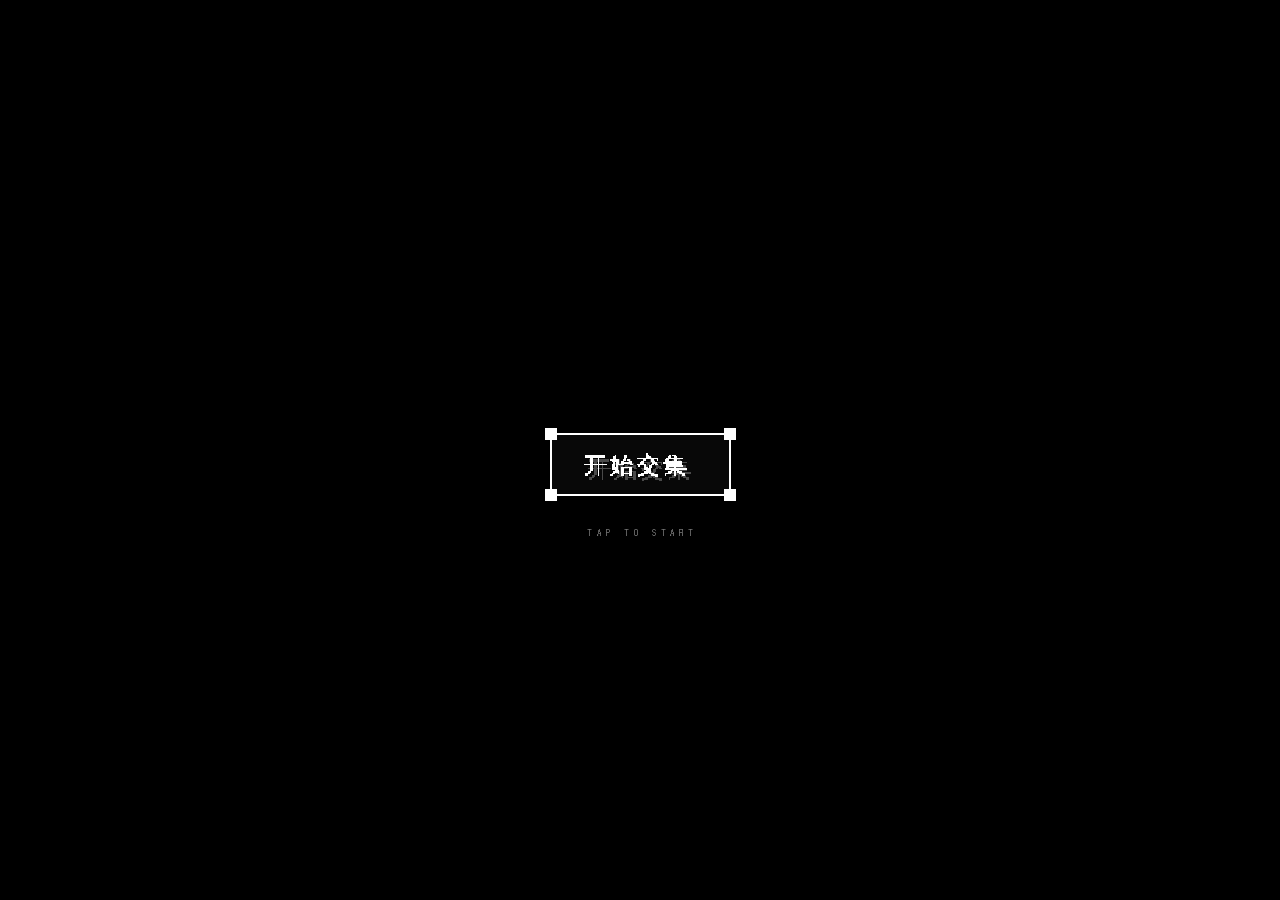
==== commit 02f54be6: "perf: 首屏提速 - 开始界面提前到body顶部(边下载边渲染), bgm改按需加载, 31张非首屏图懒加载" ====
--- a/peiban/index.html
+++ b/peiban/index.html
@@ -772,7 +772,18 @@
 </style>
 </head>
 <body>
-<audio id="bgm" src="assets/bgm.m4a" preload="auto"></audio>
+  <!-- ============ -1. 开始界面：点击后进入序章并起播音乐 ============ -->
+  <div id="startScr">
+    <i class="warp-ring"></i><i class="warp-ring r2"></i>
+    <div class="ss-stack">
+      <div class="ss-frame">
+        <i class="ss-c tl"></i><i class="ss-c tr"></i><i class="ss-c bl"></i><i class="ss-c br"></i>
+        <div class="ss-title"><canvas class="px-canvas" data-text="开始交集" data-fs="15" data-scale="1.56" data-color="#ffffff" data-slack="1.04" data-snap="1"></canvas></div>
+      </div>
+      <div class="ss-sub">TAP TO START</div>
+    </div>
+  </div>
+<audio id="bgm" src="assets/bgm.m4a" preload="none"></audio>
 <div class="phone" id="phone">
 
   <!-- ============ 1. 首页 ============ -->
@@ -820,14 +831,14 @@
   <!-- ============ 2. 主页 ============ -->
   <section class="page" id="page-profile">
     <!-- 背景红线：贯穿整屏，印在背景里 -->
-    <div class="page-redline" aria-hidden="true"><img src="assets/redline.png" alt=""/></div>
+    <div class="page-redline" aria-hidden="true"><img loading="lazy" decoding="async" src="assets/redline.png" alt=""/></div>
 
     <div class="back" data-go="home">主页</div>
 
     <!-- 头像框：留空，以后再填 -->
     <div class="avatar" aria-label="头像框">
-      <img class="ph" src="assets/avatar2.jpg" alt=""/>
-      <img class="fr" src="assets/frame-ornate.png" alt=""/>
+      <img loading="lazy" decoding="async" class="ph" src="assets/avatar2.jpg" alt=""/>
+      <img loading="lazy" decoding="async" class="fr" src="assets/frame-ornate.png" alt=""/>
     </div>
 
     <div class="fields">
@@ -840,9 +851,9 @@
     </div>
 
     <div class="face-wrap">
-      <img class="face-img" src="assets/face-cat.png" alt=""/>
+      <img loading="lazy" decoding="async" class="face-img" src="assets/face-cat.png" alt=""/>
       <div class="earring" id="earring" style="left:37%;top:34%;">
-        <img src="assets/sat.png" alt="土星耳钉"/>
+        <img loading="lazy" decoding="async" src="assets/sat.png" alt="土星耳钉"/>
       </div>
     </div>
 
@@ -853,14 +864,14 @@
   <!-- ============ 3. 风格页 ============ -->
   <section class="page" id="page-vibe">
     <!-- 背景红线：贯穿整屏，印在背景里 -->
-    <div class="page-redline" aria-hidden="true"><img src="assets/redline.png" alt=""/></div>
+    <div class="page-redline" aria-hidden="true"><img loading="lazy" decoding="async" src="assets/redline.png" alt=""/></div>
 
     <div class="back" data-go="home">主页</div>
     <div class="ttl">风格</div>
     <div class="ttl-en">VIBE</div>
 
     <!-- 戒指：穿在红线右上角 -->
-    <div class="vibe-ring"><img src="assets/ring-lite.png" alt=""/></div>
+    <div class="vibe-ring"><img loading="lazy" decoding="async" src="assets/ring-lite.png" alt=""/></div>
 
     <div class="vibe-line">
       <p><span class="k">主基调</span>恶趣味 / 钓系 / 擦 / 坏心眼 / 安抚 / 温柔 / 日常 / 剖析 / 引导型 / 轻浮</p>
@@ -869,8 +880,8 @@
       <p class="vibe-quote">“——我只在意你的每一滴眼泪是不是为我而流。”</p>
     </div>
 
-    <div class="hit vibe-arm vibe-hit"><img src="assets/arm.png" alt="手臂"/></div>
-    <div class="hit vibe-glass vibe-hit"><img src="assets/tower.png" alt="香槟塔"/></div>
+    <div class="hit vibe-arm vibe-hit"><img loading="lazy" decoding="async" src="assets/arm.png" alt="手臂"/></div>
+    <div class="hit vibe-glass vibe-hit"><img loading="lazy" decoding="async" src="assets/tower.png" alt="香槟塔"/></div>
 
     <div class="vibe-pop" id="vibePop">
       <span class="pixel-box"><span>我们可以谈论<br/>眼睛的美好么</span></span>
@@ -882,7 +893,7 @@
     <div class="vc" id="vibeChat">
       <span class="vc-name">沈虞</span>
       <div class="vc-row" id="vcRow">
-        <div class="vc-ava"><img src="assets/avatar2.jpg" alt=""/></div>
+        <div class="vc-ava"><img loading="lazy" decoding="async" src="assets/avatar2.jpg" alt=""/></div>
         <div class="vc-bubble" id="vcBubble"></div>
       </div>
     </div>
@@ -893,7 +904,7 @@
   <!-- ============ 4. 话术页 ============ -->
   <section class="page" id="page-scripts">
     <!-- 背景红线：贯穿整屏，印在背景里 -->
-    <div class="page-redline" aria-hidden="true"><img src="assets/redline.png" alt=""/></div>
+    <div class="page-redline" aria-hidden="true"><img loading="lazy" decoding="async" src="assets/redline.png" alt=""/></div>
 
     <div class="back" data-go="home">主页</div>
     <div class="ttl">话术</div>
@@ -901,10 +912,10 @@
 
     <div class="pg-scroll">
       <div class="pg-inner">
-        <div class="ph pic sc-f1"><b class="hang" style="height:116px"></b><img src="assets/chat1.jpg" alt="话术一"/></div>
-        <div class="ph pic sc-f2"><b class="hang" style="height:398px"></b><img src="assets/chat2.jpg" alt="话术二"/></div>
-        <div class="ph pic sc-f3"><b class="hang" style="height:209px"></b><img src="assets/chat3.jpg" alt="话术三"/></div>
-        <div class="ph pic sc-f5"><b class="hang" style="height:566px"></b><img src="assets/chat4.jpg" alt="话术四"/></div>
+        <div class="ph pic sc-f1"><b class="hang" style="height:116px"></b><img loading="lazy" decoding="async" src="assets/chat1.jpg" alt="话术一"/></div>
+        <div class="ph pic sc-f2"><b class="hang" style="height:398px"></b><img loading="lazy" decoding="async" src="assets/chat2.jpg" alt="话术二"/></div>
+        <div class="ph pic sc-f3"><b class="hang" style="height:209px"></b><img loading="lazy" decoding="async" src="assets/chat3.jpg" alt="话术三"/></div>
+        <div class="ph pic sc-f5"><b class="hang" style="height:566px"></b><img loading="lazy" decoding="async" src="assets/chat4.jpg" alt="话术四"/></div>
 
         <!-- 第二屏：老板自定义上传 -->
         <div class="ph up sc-up1" data-ck="sc" data-ix="0"><span class="up-txt">＋ 上传图片</span></div>
@@ -916,11 +927,11 @@
 
     <!-- 蛇：首页同款真蛇图，铺成大对角隐入背景（尾右上、头左下），压在图片框后面 -->
     <div class="sc-snake">
-      <img class="sc-snk-img" src="assets/snake.png" alt=""/>
+      <img loading="lazy" decoding="async" class="sc-snk-img" src="assets/snake.png" alt=""/>
     </div>
 
     <div class="hit sc-half" id="halfFace" data-go="reviews">
-      <div class="half-clip"><img class="half-img" src="assets/rose-dome.png" alt=""/></div>
+      <div class="half-clip"><img loading="lazy" decoding="async" class="half-img" src="assets/rose-dome.png" alt=""/></div>
       <span class="tag c">板评 →</span>
     </div>
 
@@ -930,7 +941,7 @@
   <!-- ============ 5. 板评页 ============ -->
   <section class="page" id="page-reviews">
     <!-- 背景红线：固定不随滚动 -->
-    <div class="page-redline" aria-hidden="true"><img src="assets/redline.png" alt=""/></div>
+    <div class="page-redline" aria-hidden="true"><img loading="lazy" decoding="async" src="assets/redline.png" alt=""/></div>
 
     <div class="back" data-go="home">主页</div>
     <div class="ttl">板评</div>
@@ -938,18 +949,18 @@
 
     <div class="pg-scroll">
       <div class="pg-inner">
-        <div class="ph pic rv-f1"><b class="hang" style="height:96px"></b><img src="assets/review2.jpg" alt="信·利"/><i>信 · 利</i></div>
-        <div class="ph pic rv-f2"><b class="hang" style="height:238px"></b><img src="assets/review1.jpg" alt="一封湿漉漉的信"/><i>一封湿漉漉的信</i></div>
-        <div class="ph pic rv-f3"><b class="hang" style="height:429px"></b><img src="assets/review3.png" alt="手写板评"/><i>手写板评</i></div>
-        <div class="ph pic rv-f4"><b class="hang" style="height:327px"></b><img src="assets/review4.png" alt="一言板评"/><i>一言 · 沈虞</i></div>
+        <div class="ph pic rv-f1"><b class="hang" style="height:96px"></b><img loading="lazy" decoding="async" src="assets/review2.jpg" alt="信·利"/><i>信 · 利</i></div>
+        <div class="ph pic rv-f2"><b class="hang" style="height:238px"></b><img loading="lazy" decoding="async" src="assets/review1.jpg" alt="一封湿漉漉的信"/><i>一封湿漉漉的信</i></div>
+        <div class="ph pic rv-f3"><b class="hang" style="height:429px"></b><img loading="lazy" decoding="async" src="assets/review3.png" alt="手写板评"/><i>手写板评</i></div>
+        <div class="ph pic rv-f4"><b class="hang" style="height:327px"></b><img loading="lazy" decoding="async" src="assets/review4.png" alt="一言板评"/><i>一言 · 沈虞</i></div>
 
         <!-- 玫瑰+蛇瞳（真图）：入场动画后虚化沉底（第一屏底部） -->
-        <div class="rv-bloom"><img src="assets/glass-flower2.png" alt=""/></div>
-        <div class="rv-eye rv-eye-l"><img src="assets/eye-l-real.png" alt="蛇瞳"/></div>
-        <div class="rv-eye rv-eye-r"><img src="assets/eye-r-real.png" alt="蛇瞳"/></div>
+        <div class="rv-bloom"><img loading="lazy" decoding="async" src="assets/glass-flower2.png" alt=""/></div>
+        <div class="rv-eye rv-eye-l"><img loading="lazy" decoding="async" src="assets/eye-l-real.png" alt="蛇瞳"/></div>
+        <div class="rv-eye rv-eye-r"><img loading="lazy" decoding="async" src="assets/eye-r-real.png" alt="蛇瞳"/></div>
 
         <!-- 第二屏：to沈虞信 + 老板自定义上传 -->
-        <div class="ph pic rv-f5"><b class="hang" style="height:760px"></b><img src="assets/review5.png" alt="to沈虞"/><i>to 沈虞</i></div>
+        <div class="ph pic rv-f5"><b class="hang" style="height:760px"></b><img loading="lazy" decoding="async" src="assets/review5.png" alt="to沈虞"/><i>to 沈虞</i></div>
         <div class="ph up rv-up1" data-ck="rv" data-ix="0"><span class="up-txt">＋ 上传图片</span></div>
         <div class="ph up rv-up2" data-ck="rv" data-ix="1"><span class="up-txt">＋ 上传图片</span></div>
       </div>
@@ -963,13 +974,13 @@
   <!-- ============ 6. 书页 ============ -->
   <section class="page" id="page-book">
     <!-- 背景红线：贯穿整屏，印在背景里 -->
-    <div class="page-redline" aria-hidden="true"><img src="assets/redline.png" alt=""/></div>
+    <div class="page-redline" aria-hidden="true"><img loading="lazy" decoding="async" src="assets/redline.png" alt=""/></div>
 
     <div class="back" data-go="home">主页</div>
     <div class="bk-card-tt">Card</div>
 
     <div class="hit bk-cig">
-      <img class="bk-hand" src="assets/hand-cig-bk.png" alt=""/>
+      <img loading="lazy" decoding="async" class="bk-hand" src="assets/hand-cig-bk.png" alt=""/>
     </div>
 
     <div class="book-wrap">
@@ -994,7 +1005,7 @@
         <div class="book-page" id="bookFace">
           <div class="pgf">
             <div class="book-cover">
-              <img class="book-cv" src="assets/card-cover.jpg" alt="虚恋头牌·沈虞"/>
+              <img loading="lazy" decoding="async" class="book-cv" src="assets/card-cover.jpg" alt="虚恋头牌·沈虞"/>
               <div class="bd">TAP THE BOOK</div>
               <span class="book-corner"></span>
             </div>
@@ -1051,17 +1062,6 @@
     <i class="puff p1"></i><i class="puff p2"></i><i class="puff p3"></i><i class="puff p4"></i>
   </div>
 
-  <!-- ============ -1. 开始界面：点击后进入序章并起播音乐 ============ -->
-  <div id="startScr">
-    <i class="warp-ring"></i><i class="warp-ring r2"></i>
-    <div class="ss-stack">
-      <div class="ss-frame">
-        <i class="ss-c tl"></i><i class="ss-c tr"></i><i class="ss-c bl"></i><i class="ss-c br"></i>
-        <div class="ss-title"><canvas class="px-canvas" data-text="开始交集" data-fs="15" data-scale="1.56" data-color="#ffffff" data-slack="1.04" data-snap="1"></canvas></div>
-      </div>
-      <div class="ss-sub">TAP TO START</div>
-    </div>
-  </div>
 
   <!-- ============ 0. 开场序章（无人物，只有文字与黑白背景） ============ -->
   <div class="intro" id="intro">
@@ -1079,11 +1079,11 @@
     </div>
 
     <!-- 序章戒指：第二句话说出前，滚落到桌面 -->
-    <img class="intro-ring" id="introRing" src="assets/ring-lite.png" alt=""/>
+    <img loading="lazy" decoding="async" class="intro-ring" id="introRing" src="assets/ring-lite.png" alt=""/>
 
     <!-- 序章酒杯：使用用户原图（assets/spill.png）渲染，不自绘 -->
     <div class="intro-glass" id="introGlass" aria-hidden="true">
-      <img class="spill-img" src="assets/spill.png" alt=""/>
+      <img loading="lazy" decoding="async" class="spill-img" src="assets/spill.png" alt=""/>
     </div>
 
     <div class="intro-skip">轻触任意处跳过</div>
@@ -1179,23 +1179,20 @@
       G.set(rline,  {opacity:.85});
       G.set(ui,    {autoAlpha:0, y:0});
       G.set(cards, {autoAlpha:0, y:0});
-      /* 花居中（最终位 top:700 → 屏幕中央需上移 334px）；蛇眼并排悬在花下方 */
+      /* 花居中（最终位 top:700 → 屏幕中央需上移 334px）；蛇眼一左一右直接在最终位待命 */
       G.set(bloom, {y:-334, scale:.9, transformOrigin:'50% 50%', autoAlpha:0, filter:'none'});
-      G.set(eyes[0], {x:82, y:-186, transformOrigin:'50% 50%', autoAlpha:0, filter:'none'});
-      G.set(eyes[1], {x:-82, y:-186, transformOrigin:'50% 50%', autoAlpha:0, filter:'none'});
+      G.set(eyes[0], {x:0, y:0, transformOrigin:'50% 50%', autoAlpha:0, filter:'none'});
+      G.set(eyes[1], {x:0, y:0, transformOrigin:'50% 50%', autoAlpha:0, filter:'none'});
       var rtl = G.timeline();
       /* 1. 玫瑰浮现于正中 */
       rtl.to(bloom, {autoAlpha:1, scale:1, duration:.9, ease:'power2.out'})
-      /* 2. 蛇眼出现，眨一下 */
-         .to(eyes, {autoAlpha:1, duration:.45, stagger:.1, ease:'power1.out'}, '+=0.2')
-         .to(eyes, {scaleY:.06, duration:.09, ease:'power2.in'})
-         .to(eyes, {scaleY:1, duration:.18, ease:'power2.out'})
-         .to({}, {duration:.35})                                  /* 停一拍 */
+      /* 2. 蛇眼在两侧原位浮现（不合拢、不眨眼），直接带背景虚化态 */
+         .to(eyes, {autoAlpha:.5, filter:'blur(3px)', duration:.8, stagger:.14, ease:'power1.out'}, '+=0.2')
+         .to({}, {duration:.25})                                  /* 停一拍 */
       /* 3. 板评图从底部升上来 */
          .fromTo(cards, {y:70}, {y:0, autoAlpha:1, duration:.9, stagger:.08, ease:'power2.out'}, '+=0.05')
-      /* 4. 花与眼睛落回背景位并虚化，红线也退回背景浓度 */
+      /* 4. 花落回背景位并虚化，红线退回背景浓度 */
          .to(bloom, {y:0, autoAlpha:.16, filter:'blur(3px)', duration:1.15, ease:'power1.inOut'}, '+=0.25')
-         .to(eyes,  {x:0, y:0, autoAlpha:.5, filter:'blur(3px)', duration:1.15, ease:'power1.inOut'}, '<')
          .to(rline, {opacity:.3, duration:1.15, ease:'power1.inOut'}, '<')
       /* 5. 界面文字浮现 */
          .to(ui, {autoAlpha:1, duration:.55, stagger:.06, ease:'power1.out'}, '-=0.55');
